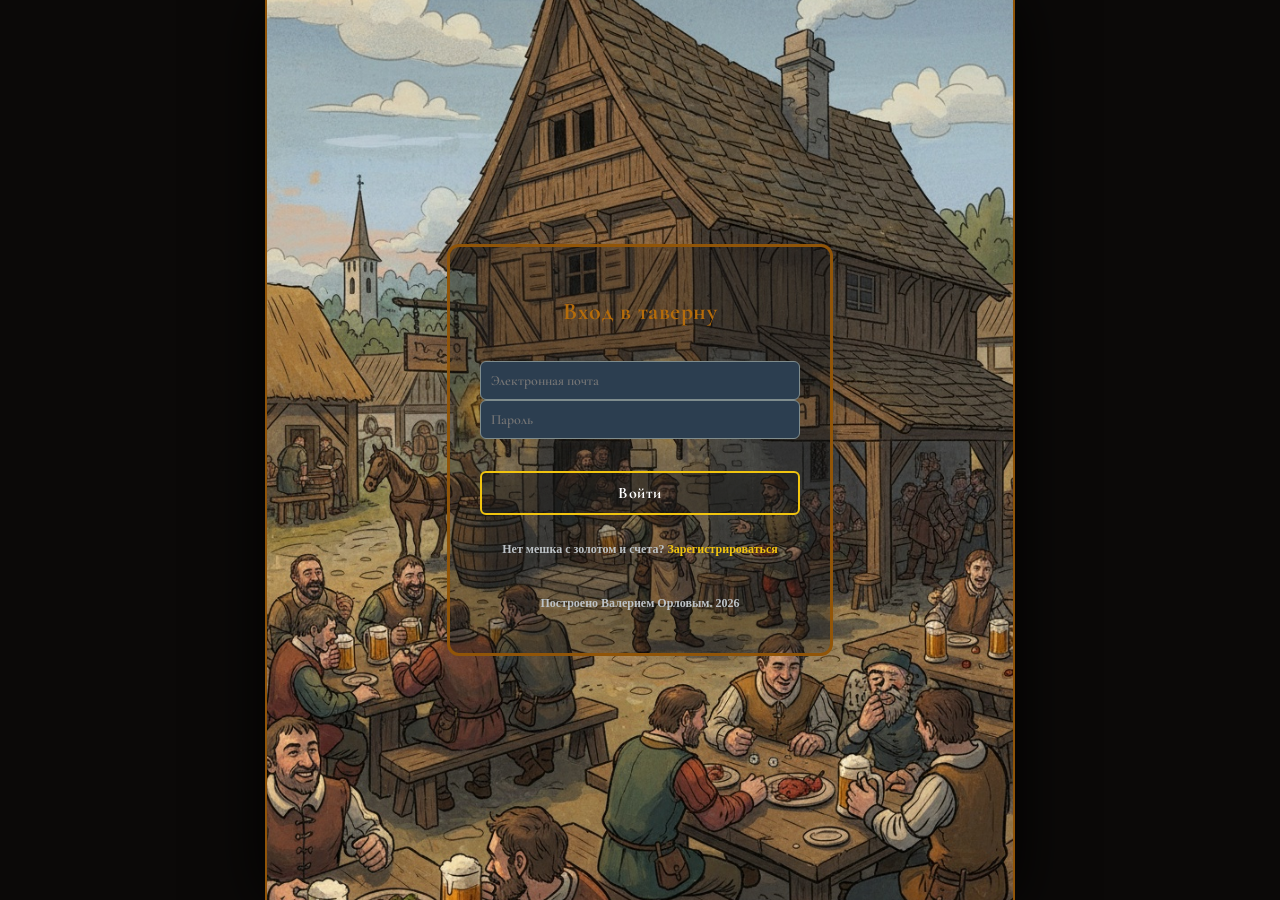
==== game/web/index.html @ 776b9cbd "fix:скорректировано отображение ошибок при логине и регистрации" ====
<!DOCTYPE html>
<html lang="en">
<head>
    <meta charset="UTF-8">
    <meta name="viewport" content="width=device-width, initial-scale=1.0">
    <title>NeeKoobaMeemo</title>
    <link rel="preconnect" href="https://fonts.googleapis.com">
    <link rel="preconnect" href="https://fonts.gstatic.com" crossorigin>
    <link href="https://fonts.googleapis.com/css2?family=Cormorant+Garamond:ital,wght@0,600;0,700;1,600&family=Monomakh+Display&display=swap" rel="stylesheet">
    <link rel="stylesheet" href="style.css">
</head>
<body>
    <!-- Экран авторизации -->
    <section id="auth-screen" class="welcome screen">
        <div class="medieval-card">
            <h2 class="medieval-card-heading">Вход в таверну</h2>
            <form id="login-form" class="medieval-form">
                <input type="email" id="login-email" placeholder="Электронная почта" required>
                <input type="password" id="login-password" placeholder="Пароль" required>
                <p id="login-error-msg" class="form-error-msg"></p>
                <button type="submit" class="btn-medieval">Войти</button>
            </form>
            <p class="toggle-auth-text">Нет мешка с золотом и счета? <a href="#" id="show-register">Зарегистрироваться</a></p>
            <p class="toggle-auth-text">Построено Валерием Орловым. 2026</p>
        </div>
    </section>
    <!-- Экран регистрации -->
    <section id="register-screen" class="welcome screen hidden">
        <div class="medieval-card">
            <h2>Регистрация</h2>
            <form id="register-form">
                <input type="email" id="reg-email" placeholder="Электронная почта" required>
                <input type="text" id="reg-username" placeholder="Имя (минимум 3 символа)" required>
                <input type="password" id="reg-password" placeholder="Пароль (минимум 8 символов)" required>
                <p id="register-error-msg" class="form-error-msg"></p>
                <button type="submit" class="btn-medieval">Создать профиль</button>
            </form>
            <p class="toggle-auth-text">Уже есть профиль? <a href="#" id="show-login">Войти</a></p>
            <p class="toggle-auth-text">Построено Валерием Орловым. 2026</p>
        </div>
    </section>
    <dialog id="register-confirm-modal" class="modal">
                <div class="medieval-card modal-content">
                    <h2>На указанную Вами почту улетело письмо! Чтобы завершить регистрацию, необходимо пройти по ссылке в письме</h2>
                    <button id="btn-close-create" class="btn-medieval">Хорошо!</button>
                </div>
            </dialog>
    <!-- Экран личного кабинета -->
    <section id="lobby-screen" class="lobby screen hidden">
        <div class="medieval-card profile-card">
            <div class="tavern-header">
                <div class="avatar-placeholder" id="lobby-avatar-btn" style="cursor: pointer;">
                    <img id="lobby-avatar-img" src="../pictures/avatars/fat_cat.jpg" alt="Аватар">
                </div>
                <h2 id="profile-username">Путник</h2>
            </div>
            <!-- Модальное окно выбора аватара -->
            <dialog id="avatar-picker-modal" class="modal">
                <div class="medieval-card modal-content">
                    <h2>Выберите свой облик</h2>
                    <div class="avatar-grid">
                        <img src="../pictures/avatars/fat_cat.jpg" data-avatar="fat_cat" class="avatar-option">
                        <img src="../pictures/avatars/mad_queen.jpg" data-avatar="mad_queen" class="avatar-option">
                        <img src="../pictures/avatars/music_cat.jpg" data-avatar="music_cat" class="avatar-option">
                        <img src="../pictures/avatars/prophet.jpg" data-avatar="prophet" class="avatar-option">
                        <img src="../pictures/avatars/rider_girl.jpg" data-avatar="rider_girl" class="avatar-option">
                    </div>
                    <button id="btn-close-avatar-picker" class="btn-medieval">Отмена</button>
                </div>
            </dialog>
            <div class="wallet-box">
                <p>💰 Золото в кошельке: <span id="profile-balance">0</span></p>
                <p>🏆 Победы / Игры: <span id="profile-stats">0 / 0</span></p>
            </div>

            <button id="btn-create-game" class="btn-medieval btn-large">Создать комнату</button>
            <button id="btn-find-games" class="btn-medieval btn-large">Поиск комнат</button>
            <button id="btn-leaderboard" class="btn-medieval btn-large">Статистика</button>
            <button id="btn-logout" class="btn-medieval btn-large">Покинуть таверну</button>

            <!-- Кнопка управления музыкой (лютня) -->
            <button id="music-toggle-btn" class="btn-lute btn-medieval" title="Включить/Выключить музыку">🪕 Музыка</button>
            <!-- Модалка: Создать комнату -->
            <dialog id="create-room-modal" class="modal">
                <div class="medieval-card modal-content">
                    <h2>Создать стол</h2>
                    <input type="number" id="room-bet-input" placeholder="Размер ставки (золото)" min="10" step="10">
                    <button id="btn-confirm-create" class="btn-medieval">Создать</button>
                    <button id="btn-close-createModal" class="btn-medieval">Отмена</button>
                </div>
            </dialog>

            <!-- Модалка: Поиск комнат -->
            <dialog id="find-rooms-modal" class="modal">
                <div class="medieval-card modal-content">
                    <h2>Свободные столы</h2>
                    <ul id="rooms-list" class="rooms-list-container">
                        <!-- Сюда JS будет вставлять комнаты -->
                    </ul>
                    <button id="btn-close-find" class="btn-medieval">Закрыть</button>
                </div>
            </dialog>
        </div>
        <dialog id="leaderboard-modal" class="modal">
            <div class="medieval-card modal-content">
                <h2>Рейтинг Таверны</h2>
                <table class="leaderboard-table">
                    <thead>
                        <tr>
                            <th>Имя</th>
                            <th>Победы / Игры</th>
                            <th>Золото</th>
                        </tr>
                    </thead>
                    <tbody id="leaderboard-body">
                        <!-- место для игроков -->
                    </tbody>
                </table>
                <button id="btn-close-leaderboard" class="btn-medieval">Закрыть</button>
            </div>
        </dialog>
    </section>
    <section id="game-screen" class="screen hidden">
        <!--Зона противника-->
        <div class="player-area opponent-area">
            <div class="stats-box">
                 <div class="stat-box left-stat">
                    <span>Банк: <span id="opponent-bank">0</span></span>
                </div>
                <div class="player-profile">
                    <div class="player-avatar-container">
                        <img id="opponent-avatar-img" src="../pictures/avatars/mad_queen.jpg" alt="Opponent">
                        <span id="opponent-name" class="player-name">Противник</span>
                    </div>
                </div>
                <div class="stat-box right-stat">
                    <span>Отложено: <span id="opponent-selected">0</span></span>
                </div>
            </div>
        </div>
        <div id="timer-display">
            Время на ход: 90с
        </div>
        <!-- Игровой стол (Центр)-->
        <div class="table-area">
            <span class="game-status">Ожидание начала игры...</span>
            <div class="dice-container"></div>
            <ul class="game-log-container"></ul>
        </div>
        <!-- Зона игрока (Низ)-->
        <div class="player-area self-area">
            <div class="stats-box">
                <div class="stat-box left-stat">
                    <span>Отложено: <span id="self-selected">0</span></span>
                </div>
                <div class="player-avatar-container">
                    <!-- Клик по картинке открывает меню -->
                    <button class="player-avatar-btn">
                       <img id="self-avatar-img" src="../pictures/avatars/fat_cat.jpg" alt="Self">
                    </button>
                    <span id="self-name" class="player-name">Вы</span>
                                   
                    <!-- Само меню (скрыто по умолчанию) -->
                    <div id="avatar-menu" class="hidden">
                        <button class="surrender-btn">Сдаться 🏳️</button>
                        <button class="hello-btn">Привет!</button>
                        <button class="threat-btn">Прощайся с золотишком!</button>
                        <button class="hurry-up-btn">Ну чё ты</button>
                        <button class="wow-btn">Мааае почтение</button>
                    </div>
                </div>
                <div class="stat-box right-stat">
                    <span>Банк: <span id="self-bank">0</span></span>
                </div>
            </div>
            <!-- Панель управления-->
            <div class="controls-area">
                <button class="btn-select">Отложить</button>
                <button class="btn-roll">
                    Бросить
                </button>
                <button class="btn-bank">В банк</button>
            </div>
        </div>
        <dialog id="gameover-modal" class="modal">
            <div class="medieval-card modal-content">
                <h2 class="gameover-modal-msg">Игра окончена!</h2>
                <button class="btn-close-gameover-modal btn-medieval">Вернуться в таверну</button>
            </div>
        </dialog>
        <dialog id="surrender-modal" class="modal">
            <div class="medieval-card modal-content">
                <h2 class="surrender-modal-msg">Игра окончена!</h2>
                <button class="btn-surrender btn-medieval">Сдаться</button>
                <button class="btn-close-surrender-modal btn-medieval">Ну уж нет!</button>
            </div>
        </dialog>
    </section>
    <script src="config.js"></script>
    <script type="module" src="main.js"></script>
</body>
</html>
---- game/web/style.css ----
/* Основной шрифт для кнопок, диалогов, лога и стилистических блоков */
body, button, input, dialog, select, textarea {
  font-family: 'Cormorant Garamond', serif;
  font-weight: 600;
  font-size: 16px;
}

/* Выразительный готический шрифт для заголовков и карточек */
h1, h2, h3, .medieval-card-heading, .game-status {
  font-family: 'Cormorant Garamond', serif;
  font-weight: 700;
  letter-spacing: 0.5px;
}

/* Усиление акцента для готических кнопок */
.btn-medieval, .controls-area button {
  font-family: 'Cormorant Garamond', serif;
  font-weight: 600;
  letter-spacing: 0.5px;
}

body {
  display: flex;
  justify-content: center;
  align-items: center;
  height: 100dvh;
  margin: 0;
  overflow: hidden;
  background-color: #0b0908;
  font-family: 'MedievalSharp', cursive, serif;
}

dialog {
  background: transparent; /* Делает фон абсолютно прозрачным */
  border: none;             /* Убирает стандартную черную рамку */
  box-shadow: none;  
  overflow: hidden;
}
img, svg, video {
  max-width: 100%;
  height: auto; /* Сохраняет пропорции при сжатии */
}

button {
  padding: 0%;
  background: transparent;
  border: none;
}

/* Зоны игроков: аватар по центру, имя под ним, статы по бокам */
.player-area {
  display: flex;
  flex-direction: column;
  align-items: center;
  gap: 8px;
  justify-content: space-between;
  padding: 15px 30px;
  background-image: url('../pictures/player_area_clean.jpg');
  background-size: cover;
  background-position: center;
  background-repeat: no-repeat;
  width: 100%;
  box-sizing: border-box;
  box-shadow: inset 0 0 100px rgba(0,0,0,0.8);
  color: #ecf0f1;
  text-shadow: 1px 1px 3px black;
  box-shadow: inset 0 0 50px rgba(0,0,0,0.8); 
}

.opponent-area {
  position: relative;
  background-image: url('../pictures/opponent-area.jpg');
}

.stats-box {
  display: flex;
  width: 100%;
  flex-direction: row;
  justify-content: space-between;
}

.player-profile {
  display: flex;
  flex-direction: column;
  align-items: center;
  gap: 5px;
  flex-grow: 1;
}

.player-profile h3 {
  margin: 0;
  font-size: 16px;
  color: #ecf0f1;
}

.avatar-placeholder {
    width: 100px;
    height: 100px;
    font-size: 18px;
  }

.avatar-placeholder img {
  border-radius: 50%;
}

.player-avatar-container {
  flex-direction: column;
  position: relative;
  width: 60px;
  height: 60px;
  border-radius: 50%;
  display: flex;
  justify-content: center;
  align-items: center;
  font-size: 16px;
}

.player-avatar-container img {
  max-width: 100%;
  height: auto;
  border-radius: 50%;
  object-fit: cover;
}

.player-avatar-btn {
  border-radius: 50%;
}

/* Сетка выбора в модальном окне */
.avatar-grid {
  display: grid;
  grid-template-columns: repeat(3, 1fr);
  gap: 12px;
  margin: 15px 0;
}

.avatar-option {
  width: 70px;
  height: 70px;
  border-radius: 50%;
  border: 2px solid #915508;
  cursor: pointer;
  object-fit: cover;
  transition: transform 0.2s, border-color 0.2s;
}

.avatar-option:hover {
  transform: scale(1.1);
  border-color: #f1c40f;
}

.player-name {
  margin: 0;
  z-index: 2;
  font-weight: bold;
}

.stat-box {
  display: flex;
  align-items:center;
  justify-content: center;
  min-width: 120px;
  font-size: 15px;
  padding: 8px 12px;
  border-radius: 6px;
}

.left-stat {
  text-align: left;
}

.right-stat {
  text-align: right;
}

/* Игровой стол */
.table-area {
  flex-grow: 1; 
  display: flex;
  flex-direction: column;
  align-items: center;
  justify-content: space-between;
  width: 100vw;
  padding: 20px;
  gap: 15px;
  background-image: url('../pictures/table.jpg');
  background-size: cover;
  background-position: center;
  /* Добавим легкое затемнение поверх картинки, чтобы текст лучше читался */
  box-shadow: inset 0 0 100px rgba(0,0,0,0.8); 
}

/* Панель управления */
.controls-area {
  display: flex;
  justify-content: center;
  align-items: center;
  gap: 12px;
}

/* Базовый стиль для боковых кнопок ("Отложить" и "В банк") */
.controls-area button {
  background-color: transparent;
  color: white;
  font-size: 15px;
  font-weight: bold;
  cursor: pointer;
  transition: background 0.2s, transform 0.1s;
  box-shadow: 0 4px 6px rgba(0,0,0,0.2);
}

.controls-area button:hover:not(:disabled) {
  transform: translateY(-2px);
}

.controls-area button:active:not(:disabled) {
  transform: translateY(4px);
  box-shadow: 
    inset 4px 4px 8px rgba(0, 0, 0, 0.8),
    inset -1px -1px 3px rgba(255, 255, 255, 0.2);
}

/* Неактивные кнопки */
.controls-area button:disabled {
  background-color: transparent !important;
  border-color: transparent !important;
  cursor: not-allowed;
  opacity: 0.5;
  transform: none !important;
  box-shadow: none !important;
}

.btn-roll, .btn-bank, .btn-select {
  height: 120px;
  width: 120px;
  background-size: cover;
  background-position: center;
  background-repeat: no-repeat;
  border: none;
  border-radius: 40%;
  color: white;
  text-shadow:1px 1px 4px black, 0 0 10px rgba(0, 0, 0, 0.8);
  box-shadow: 
    inset 3px 3px 6px rgba(255, 255, 255, 0.4),
    inset -4px -4px 8px rgba(0, 0, 0, 0.6),
    0 6px 10px rgba(0, 0, 0, 0.5);
  transition: transform 0.1s, box-shadow 0.1s;
}

/* Главная центральная кнопка броска */
.btn-roll {
  background-image: url('../pictures/btn_roll_img.png');

}

.btn-select {
  background-image: url('../pictures/btn_select_img.png');
}

.btn-bank {
  background-image: url('../pictures/btn_bank_img.png');
}

/* Стол для бросков */
.dice-container {
  position: relative;
  width: 100%;
  height: 250px;
  perspective: 1200px;
  margin: 20px 0;
}

/* Обертка для позиционирования на столе */
.dice-wrapper {
  position: absolute;
  width: 60px;
  height: 60px;
  transition: transform 0.3s, opacity 0.3s; /* Для плавного исчезновения при откладывании */
}

/* Сам 3D кубик */
.dice-3d {
  position: relative;
  width: 100%;
  height: 100%;
  transform-style: preserve-3d;
  /* Плавная анимация вращения на 1.2 секунды */
  transition: transform 1.2s cubic-bezier(0.1, 0.9, 0.2, 1);
  cursor: pointer;
}

/* Эффект выделения (отложенного) кубика */
.dice-3d.selected-3d .face {
  border-color: #2ecc71;
  box-shadow: inset 0 0 15px rgba(46, 204, 113, 0.5);
}

/* Настройка граней */
.face {
  position: absolute;
  width: 60px;
  height: 60px;
  background: #f4f4f4;
  border: 2px solid #555;
  border-radius: 10px;
  box-sizing: border-box;
  box-shadow: inset 0 0 10px rgba(0,0,0,0.3);
  
  /* Grid для точек */
  display: grid;
  grid-template-areas:
      "a . c"
      "d e f"
      "g . i";
  padding: 6px;
}

/* Сами точки */
.dot {
  width: 12px;
  height: 12px;
  background-color: #2c3e50;
  border-radius: 50%;
  margin: auto;
  box-shadow: inset 0 2px 4px rgba(0,0,0,0.6);
}

/* Расстановка граней в пространстве (собираем коробку) */
.front  { transform: rotateY(0deg) translateZ(30px); }
.back   { transform: rotateY(180deg) translateZ(30px); }
.right  { transform: rotateY(90deg) translateZ(30px); }
.left   { transform: rotateY(-90deg) translateZ(30px); }
.top    { transform: rotateX(90deg) translateZ(30px); }
.bottom { transform: rotateX(-90deg) translateZ(30px); }


/* Расстановка точек по Grid-сетке для разных значений */
.face-1 .dot:nth-child(1) { grid-area: e; }

.face-2 .dot:nth-child(1) { grid-area: a; }
.face-2 .dot:nth-child(2) { grid-area: i; }

.face-3 .dot:nth-child(1) { grid-area: a; }
.face-3 .dot:nth-child(2) { grid-area: e; }
.face-3 .dot:nth-child(3) { grid-area: i; }

.face-4 .dot:nth-child(1) { grid-area: a; }
.face-4 .dot:nth-child(2) { grid-area: c; }
.face-4 .dot:nth-child(3) { grid-area: g; }
.face-4 .dot:nth-child(4) { grid-area: i; }

.face-5 .dot:nth-child(1) { grid-area: a; }
.face-5 .dot:nth-child(2) { grid-area: c; }
.face-5 .dot:nth-child(3) { grid-area: e; }
.face-5 .dot:nth-child(4) { grid-area: g; }
.face-5 .dot:nth-child(5) { grid-area: i; }

.face-6 .dot:nth-child(1) { grid-area: a; }
.face-6 .dot:nth-child(2) { grid-area: c; }
.face-6 .dot:nth-child(3) { grid-area: d; }
.face-6 .dot:nth-child(4) { grid-area: f; }
.face-6 .dot:nth-child(5) { grid-area: g; }
.face-6 .dot:nth-child(6) { grid-area: i; }

.game-log-container {
  height: 120px;
  overflow-y: auto;
  list-style-type: none;
  padding-inline-start: 0;
  margin-bottom: 5px;
  border-radius: 8px;
  font-size: 13px;
  color: #130c02;
  text-align: center;
  background-color: rgba(30, 30, 30, 0.7);
  background-image: url('../pictures/game-log-display.jpg');
  background-size: cover;
  background-position: center;
  /* Добавим легкое затемнение поверх картинки, чтобы текст лучше читался */
  box-shadow: inset 0 0 50px rgba(0,0,0,0.8); 
}

.game-log-container, .rooms-list-container {
  width: 90%;
  max-width: 400px;
  box-sizing: border-box; /* Границы не будут увеличивать итоговую ширину */
}

.dice {
  width: 50px;
  height: 50px;
  background-color: white;
  color: black;
  border: 2px solid black;
  border-radius: 8px;
  display: flex;
  justify-content: center;
  align-items: center;
  font-size: 24px;
  font-weight: bold;
  cursor: pointer;
  box-shadow: 0 2px 5px rgba(0,0,0,0.3);
  transition: transform 0.1s;
}

.dice:hover {
  transform: scale(1.05);
}

.dice.selected {
  background-color: #2ecc71;
  color: white;
  border: 2px solid #27ae60;
}

/* Управление экранами */
.screen {
  display: flex;
  flex-direction: column;
  justify-content: center;
  align-items: center;
  height: 100dvh;
  width: 100%;
  box-sizing: border-box;
  background-color: #1a252f;
  background-image: url('../pictures/table-area.jpg'); /* Сохраняем атмосферу таверны */
  background-size: cover;
  background-position: center;
  overflow: hidden;
  position: relative;
}

.welcome {
  background-image: url('../pictures/auth-screen.jpg'); /* Сохраняем атмосферу таверны */
}

.lobby {
  background-image: url('../pictures/lobby.jpg'); /* Сохраняем атмосферу таверны */
}

.tavern-header {
  display: flex;
  flex-direction: column;
  align-items: center;
}

.screen.hidden {
  display: none !important;
}

.medieval-card {
  width: 90%; /* Занимает 90% экрана телефона */
  max-width: 320px; /* Не будет слишком широкой на ПК */
  background: rgba(20, 20, 20, 0.36);
  border: 3px solid #915508;
  border-radius: 12px;
  padding: 30px;
  display: flex;
  flex-direction: column;
  gap: 15px;
  box-shadow: 0 8px 25px rgba(54, 53, 53, 0.179);
  color: #ecf0f1;
  text-align: center;
}

.modal-content {
  width: 80%; /* Занимает 90% экрана телефона */
  max-width: 300px; /* Не будет слишком широкой на ПК */
  background: rgba(20, 20, 20, 0.947);
}

.medieval-card-heading {
  text-align: center;
  color: #b56c0a;
}

.medieval-card input {
  padding: 10px;
  background: #2c3e50;
  border: 1px solid #7f8c8d;
  border-radius: 6px;
  color: white;
  font-size: 14px;
}

.btn-medieval {
  background: rgba(20, 20, 20, 0.458);
  color: white;
  border: 2px solid #f1c40f;
  padding: 10px;
  border-radius: 6px;
  font-weight: bold;
  cursor: pointer;
  transition: background 0.2s;
}

.btn-medieval:hover {
  background-color: #b56c0a;
}

.toggle-auth-text {
  font-size: 12px;
  color: #bdc3c7;
}

.toggle-auth-text a {
  color: #f1c40f;
  text-decoration: none;
}

.medieval-form {
  display: flex;
  flex-direction: column;
}

.form-error-msg {
  color: red;
  background-color: #2c3e50;
}

.profile-card {
  text-shadow: 1px 1px 3px black;
}

.game-status {
  background: #f4e4bc; /* Основной цвет старой бумаги */
  background-image: linear-gradient(to right, #d4b474, #f4e4bc 15%, #f4e4bc 85%, #d4b474);
  color: #130c02;
  padding: 12px 40px;
  font-weight: bold;
  font-size: 18px;
  text-align: center;
  
  /* Верхняя и нижняя окантовки */
  border-top: 3px solid #8b4513;
  border-bottom: 3px solid #8b4513;
  
  /* Асимметричное скругление для эффекта пергамента */
  border-radius: 20px / 50px; 
  
  /* Внутреннее загрязнение и внешняя тень */
  box-shadow: 
    0 5px 15px rgba(0, 0, 0, 0.7), 
    inset 0 0 20px rgba(139, 69, 19, 0.4);
  min-width: 250px;
  opacity: 0;
  visibility: hidden;
  transition: opacity 0.3s ease, visibility 0.3s ease;
}

.game-status.visible {
  opacity: 1;
  z-index: 3;
  visibility: visible;
}

.rooms-list-container {
  height: 300px;
  width: 100%;
  overflow-y: auto;
  padding-inline-start: 0;
  list-style-type: none;
  margin-bottom: 5px;
  border-radius: 8px;
  border: 1px solid #915508;
  font-size: 13px;
  color: rgb(244, 236, 236);
  text-align: center;
  background-color: rgba(30, 30, 30, 0.7);
  background-image: url('../pictures/game-log-display.jpg');
  background-size: cover;
  background-position: center;
  /* Добавим легкое затемнение поверх картинки, чтобы текст лучше читался */
  box-shadow: inset 0 0 50px rgba(0,0,0,0.8); 
}

.rooms-list-row {
  display: flex;
  justify-content: space-between;
  align-items: center;
  font-size: 1rem;
  text-shadow:1px 1px 4px black, 0 0 10px rgba(0, 0, 0, 0.8);
  border-bottom: 1px solid #070707; /* Толщина, стиль и цвет линии */
}

/* Простые стили для меню */
#avatar-menu {
  position: absolute;
  bottom: 110%;
  left: 50%;
  transform: translateX(-50%); /* Ровное центрирование над аватаром */
  display: flex;
  flex-direction: column;
  gap: 6px;
  padding: 10px;
  background: rgba(20, 15, 10, 0.92);
  background-image: url('../pictures/game-log-display.jpg');
  background-size: cover;
  border: 2px solid #8b4513;
  border-radius: 12px;
  box-shadow: 0 8px 20px rgba(0, 0, 0, 0.8), inset 0 0 15px rgba(0, 0, 0, 0.7);
  z-index: 100;
  width: max-content;
  max-width: 90vw; /* Блокируем выход за ширину экрана */
}

.hidden {
    display: none!important;
}

#avatar-menu button {
  display: flex;
  align-items: center;
  justify-content: center;
  width: 100%;
  padding: 6px 12px;
  margin: 0;
  cursor: pointer;
  font-family: 'Cormorant Garamond', serif;
  font-weight: 700;
  font-size: 14px;
  text-align: center;
  box-sizing: border-box;
  transition: transform 0.15s ease, box-shadow 0.15s ease, filter 0.15s ease;
}

#avatar-menu button:hover {
  transform: translateY(-2px);
}

#avatar-menu button:active {
  transform: translateY(1px);
}

/* Кнопки фраз в виде мини-свитков из пергамента */
#avatar-menu button:not(.surrender-btn) {
  background: #f4e4bc;
  /* Градиент имитирует свернутый пергаментный свиток */
  background-image: linear-gradient(to right, #c9a463, #f4e4bc 12%, #f4e4bc 88%, #c9a463);
  color: #3e2708;               /* Чернила */
  
  border: none;
  border-top: 2px solid #8b4513;
  border-bottom: 2px solid #8b4513;
  border-radius: 10px / 25px;   /* Закругление краев свитка */
  
  box-shadow: 0 3px 6px rgba(0, 0, 0, 0.4), inset 0 0 8px rgba(139, 69, 19, 0.3);
  text-shadow: 0 1px 0 rgba(255, 255, 255, 0.4);
}

#avatar-menu button:not(.surrender-btn):hover {
  filter: brightness(1.08);
  box-shadow: 0 4px 10px rgba(0, 0, 0, 0.5), inset 0 0 10px rgba(139, 69, 19, 0.2);
}

/* Кнопка сдачи — красный готический флаг / тревожное предупреждение */
#avatar-menu .surrender-btn {
  background: #721c24;
  background-image: linear-gradient(to right, #491217, #8b0000 15%, #a71d2a 85%, #491217);
  color: #ffffff;
  
  border: 1px solid #ff4d4d;
  border-radius: 8px;
  
  box-shadow: 0 3px 6px rgba(0, 0, 0, 0.5), inset 0 0 10px rgba(0, 0, 0, 0.6);
  text-shadow: 1px 1px 3px black;
  margin-bottom: 4px;           /* Выделяем кнопку сдачи от остальных */
}

#avatar-menu .surrender-btn:hover {
  background-image: linear-gradient(to right, #5c171e, #a30000 15%, #bf2131 85%, #5c171e);
  box-shadow: 0 0 10px rgba(255, 77, 77, 0.5), inset 0 0 10px rgba(0, 0, 0, 0.5);
}

.surrender-btn {
    color: red;
    font-weight: bold;
}

#timer-display {
  position: absolute;
  top: 10%;
  left: 50%;
  transform: translate(-50%);
  margin-top: 6px;
  width: fit-content;
  /*margin: 5px auto 0 auto;*/
  padding: 4px 14px;

  font-family: 'Cormorant Garamond', serif;
  font-size: 18px;
  font-weight: 700;
  color: #3e2708;

  background: #f4e4bc; /* Основной цвет старой бумаги */
  border: 1px solid #915508;
  border-radius: 12px;
  box-shadow: 0 2px 8px rgba(0, 0, 0, 0.6);
  text-align: center;
  z-index: 1;
  transition: opacity 0.2s ease;
  /* Градиент затемняет края, имитируя форму свитка */
  background-image: linear-gradient(to right, #d4b474, #f4e4bc 15%, #f4e4bc 85%, #d4b474);

}

@media (max-height: 915px) {
  /* Уменьшаем отступы в зонах игроков */
  .player-area {
    padding: 8px 20px;
  }

  /* Уменьшаем размер аватарки */
  .avatar-placeholder {
    width: 80px;
    height: 80px;
    font-size: 18px;
    border-radius: 50%;
    border: 2px solid #f1c40f;
  }

  /* Сжимаем внутренние зазоры игрового стола */
  .table-area {
    padding: 10px;
    gap: 8px;
  }

  /* Главное: уменьшаем высоту зоны броска кубиков, чтобы освободить место */
  .dice-container {
    height: 160px; /* Было 250px */
    margin: 5px 0;
  }

  /* Уменьшаем расстояние между кнопками управления */
  .controls-area {
    gap: 12px;
    margin-top: 5px;
  }

  /* Пропорционально уменьшаем огромные круглые кнопки */
  .btn-roll, .btn-bank, .btn-select, .controls-area button {
    width: 80px;   /* Было 120px */
    height: 80px;  /* Было 120px */
    font-size: 13px; /* Текст чуть меньше, чтобы помещался в круг */
  }
}

/* Дополнительный ультра-компактный режим для очень маленьких экранов (например, телефоны горизонтально) */
@media (max-height: 600px) {
  .player-area {
    padding: 4px 15px;
  }
  .dice-container {
    height: 110px;
  }
  .btn-roll, .btn-bank, .btn-select, .controls-area button {
    width: 60px;
    height: 60px;
    font-size: 11px;
  }
  .avatar-placeholder {
    display: none; /* Прячем аватарку на ультра-маленьких экранах для экономии места */
  }
}

@media (max-width: 480px) {
  .controls-area {
    gap: 10px;
  }
  .btn-roll, .btn-bank, .btn-select {
    width: 80px;
    height: 80px;
    font-size: 13px;
  }
  .stat-box {
    min-width: 90px;
    padding: 5px 8px;
    font-size: 13px;
  }
}

/* 2. ОГРАНИЧЕНИЕ ШИРИНЫ ДЛЯ ШИРОКИХ ЭКРАНОВ И ДЕСКТОПА */
@media (min-width: 768px) {
  .screen {
    max-width: 750px; /* Замораживаем ширину только на экранах от 768px */
    border-left: 2px solid #915508;
    border-right: 2px solid #915508;
    box-shadow: 0 0 60px rgba(0, 0, 0, 0.95);
  }

  .table-area {
    background-size: initial;
    background-position: bottom;
  }
}

/* 3. ЛАНДШАФТНЫЙ РЕЖИМИ И МАЛАЯ ВЫСОТА (Landscape / ПК с низким окном) */
@media (orientation: landscape) and (max-height: 650px), (max-height: 650px) {
  .table-area {
    background-size: initial;
    background-position: bottom;
  }
  
  .player-area {
    padding: 4px 15px;
  }
  
  .avatar-placeholder {
    width: 50px;
    height: 50px;
  }

  .stat-box {
    min-width: 80px;
    font-size: 12px;
    padding: 3px 6px;
  }

  .table-area {
    padding: 5px;
    gap: 4px;
  }

  .dice-container {
    height: 120px; /* Сжимаем зону кубиков, чтобы не вылезали за стол */
    margin: 2px 0;
  }

  .game-log-container {
    height: 60px; /* Уменьшаем лог */
    font-size: 11px;
  }

  .game-status {
    padding: 4px 15px;
    font-size: 14px;
    min-width: 180px;
  }

  .btn-roll, .btn-bank, .btn-select {
    width: 65px;
    height: 65px;
    font-size: 11px;
  }
}
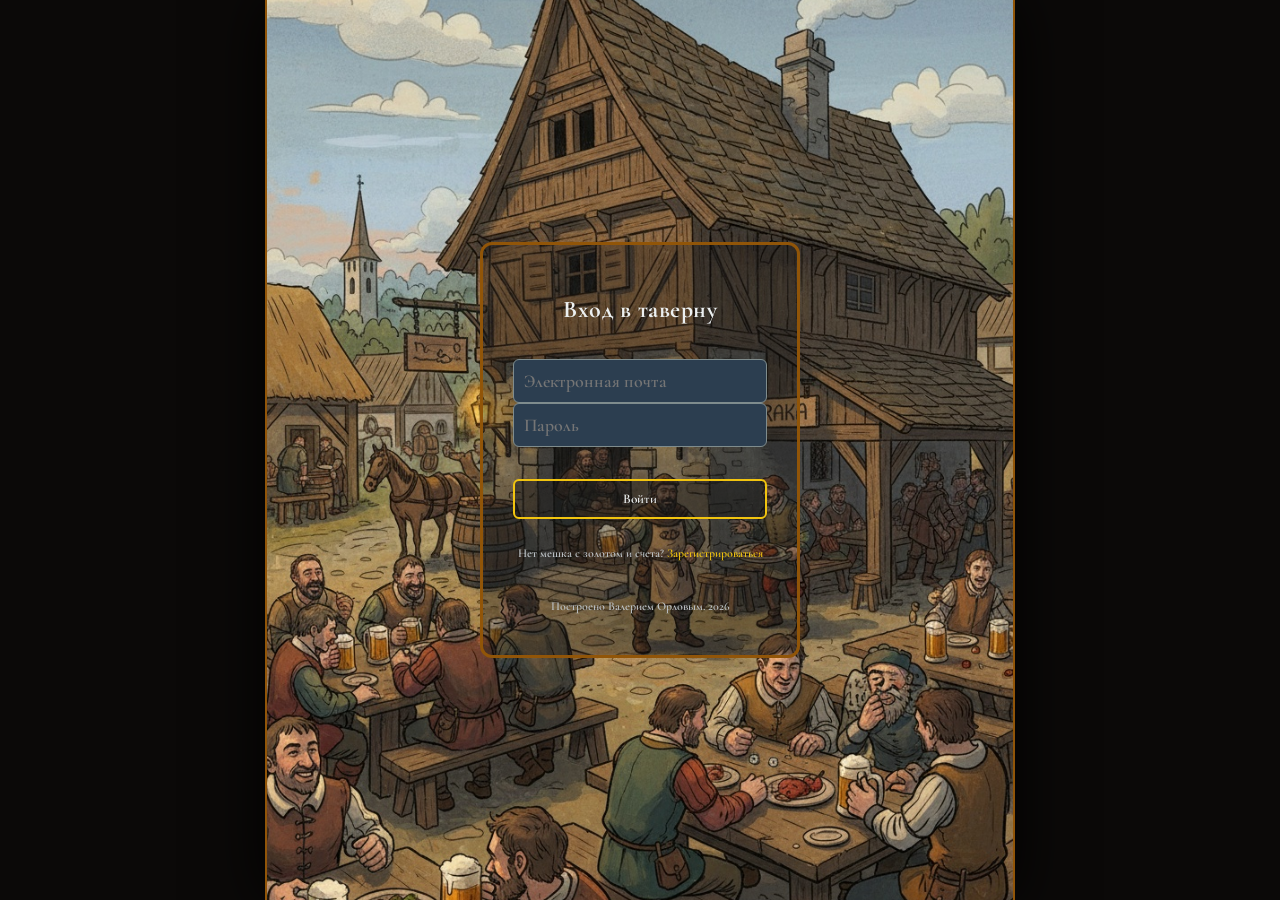
==== commit c2c1f50d: "feat/fix/ref:скоррекировали конфигурацию, стили под мобилку, добавляем возможность регулирования кол" ====
--- a/game/web/index.html
+++ b/game/web/index.html
@@ -1,8 +1,8 @@
 <!DOCTYPE html>
-<html lang="en">
+<html lang="ru">
 <head>
     <meta charset="UTF-8">
-    <meta name="viewport" content="width=device-width, initial-scale=1.0">
+    <meta name="viewport" content="width=device-width, initial-scale=1.0, maximum-scale=1.0, user-scalable=no, viewport-fit=cover">
     <title>NeeKoobaMeemo</title>
     <link rel="preconnect" href="https://fonts.googleapis.com">
     <link rel="preconnect" href="https://fonts.gstatic.com" crossorigin>
@@ -76,6 +76,7 @@
             <button id="btn-create-game" class="btn-medieval btn-large">Создать комнату</button>
             <button id="btn-find-games" class="btn-medieval btn-large">Поиск комнат</button>
             <button id="btn-leaderboard" class="btn-medieval btn-large">Статистика</button>
+            <button id="btn-rules" class="btn-medieval btn-large">Правила игры</button>
             <button id="btn-logout" class="btn-medieval btn-large">Покинуть таверну</button>
 
             <!-- Кнопка управления музыкой (лютня) -->
@@ -85,6 +86,7 @@
                 <div class="medieval-card modal-content">
                     <h2>Создать стол</h2>
                     <input type="number" id="room-bet-input" placeholder="Размер ставки (золото)" min="10" step="10">
+		    <input type="number" id="room-score-input" placeholder="Очков для победы (по ум. 3000)" min="1000" step="500" value="3000">
                     <button id="btn-confirm-create" class="btn-medieval">Создать</button>
                     <button id="btn-close-createModal" class="btn-medieval">Отмена</button>
                 </div>
@@ -119,6 +121,35 @@
                 <button id="btn-close-leaderboard" class="btn-medieval">Закрыть</button>
             </div>
         </dialog>
+        <dialog id="rules-modal" class="modal">
+            <div class="medieval-card modal-content">
+                <h2>Правила игры</h2>
+                <p><b>Цель игры:</b> Первым набрать 3000 очков.</p>
+                <span>Игроки ходят по очереди. В начале хода нужно сделать бросок и выбрать призовые кости!</span>
+                <span>Призовые кости - это кости, которые приносят очки:</span>
+                <span>Очки приносят единицы (100) и пятерки (50), а также комбинации из 3+ одинаковых костей.</span>
+                <span>После броска необходимо отложить минимум один призовой кубик.</span>
+                <span>Если отложены все 6 кубиков — вы получаете право на повторный бросок всех 6 костей («Маааё почтение!»).</span>
+                <span>Если при броске не выпало ни одной призовой кости — очки раунда сгорают, ход передаётся противнику!</span>
+                <span>Вы можете забанковать очки в любой момент, передав ход противнику.</span>
+                <button id="btn-close-rules" class="btn-medieval">Ясно-понятно...</button>
+            </div>
+        </dialog>
+	<!-- ... Добавьте новые модальные окна перед закрывающим </section> лобби ... -->
+	<dialog id="join-request-modal" class="modal">
+    	    <div class="medieval-card modal-content">
+        	<h2 id="join-request-msg">К вам подключается игрок</h2>
+        	<button id="btn-accept-join" class="btn-medieval">Впустить</button>
+        	<button id="btn-reject-join" class="btn-medieval">Отклонить</button>
+    	    </div>
+	</dialog>
+	<dialog id="join-rejected-modal" class="modal">
+    	    <div class="medieval-card modal-content">
+               <h2>Кажется, вас отклонили...</h2>
+               <p>Попробуйте подключиться в другую комнату или создайте свою.</p>
+               <button id="btn-close-rejected" class="btn-medieval">В таверну</button>
+            </div>
+	</dialog>
     </section>
     <section id="game-screen" class="screen hidden">
         <!--Зона противника-->
@@ -167,6 +198,7 @@
                         <button class="threat-btn">Прощайся с золотишком!</button>
                         <button class="hurry-up-btn">Ну чё ты</button>
                         <button class="wow-btn">Мааае почтение</button>
+                        <button class="cheat-sheet">Комбинации</button>
                     </div>
                 </div>
                 <div class="stat-box right-stat">
@@ -195,8 +227,24 @@
                 <button class="btn-close-surrender-modal btn-medieval">Ну уж нет!</button>
             </div>
         </dialog>
+        <dialog id="cheat-sheet-modal" class="modal">
+            <div class="medieval-card modal-content">
+                <h2>🎲 Призовые комбинации</h2>
+                <div class="modal-content combo-list">
+                    <ul>
+                        <li><b>1:</b> 100 очков</li>
+                        <li><b>5:</b> 50 очков</li>
+                        <li><b>Три 1:</b> 1000 очков</li>
+                        <li><b>Три 2 / 3 / 4 / 5 / 6:</b> Номинал × 100 (напр. три 5 = 500)</li>
+                        <li><b>Малый стрит (1-2-3-4-5):</b> 500 очков</li>
+                        <li><b>Большой стрит (1-2-3-4-5-6):</b> 1500 очков</li>
+                    </ul>
+                </div>
+                <button class="btn-close-cheat-sheet-modal btn-medieval">Продолжим..</button>
+            </div>
+        </dialog>
     </section>
     <script src="config.js"></script>
     <script type="module" src="main.js"></script>
 </body>
-</html>+</html>
--- a/game/web/style.css
+++ b/game/web/style.css
@@ -1,772 +1,289 @@
-/* Основной шрифт для кнопок, диалогов, лога и стилистических блоков */
-body, button, input, dialog, select, textarea {
+/* Базовые настройки, фиксы платформ и типографика */
+
+*, *::before, *::after {
+  box-sizing: border-box;
+}
+
+html, body {
+  width: 100%;
+  height: 100%;
+  margin: 0;
+  padding: 0;
+  position: fixed; /* Блокирует резиновый скролл в iOS Safari */
+  overflow: hidden;
+  -webkit-text-size-adjust: 100%; /* Запрещает автозум текста */
+}
+
+body {
+  display: flex;
+  justify-content: center;
+  align-items: center;
+  height: 100dvh; /* Замена 100vh для учета панелей навигации iOS/Android */
+  background-color: #0b0908;
+}
+
+/* Единый шрифт для всех элементов интерфейса */
+body, button, input, dialog, select, textarea, h1, h2, h3, .medieval-card-heading, .game-status, .player-name {
   font-family: 'Cormorant Garamond', serif;
   font-weight: 600;
-  font-size: 16px;
-}
-
-/* Выразительный готический шрифт для заголовков и карточек */
+  color: #ecf0f1;
+}
+
 h1, h2, h3, .medieval-card-heading, .game-status {
-  font-family: 'Cormorant Garamond', serif;
   font-weight: 700;
   letter-spacing: 0.5px;
 }
 
-/* Усиление акцента для готических кнопок */
-.btn-medieval, .controls-area button {
-  font-family: 'Cormorant Garamond', serif;
-  font-weight: 600;
-  letter-spacing: 0.5px;
-}
-
-body {
-  display: flex;
-  justify-content: center;
-  align-items: center;
-  height: 100dvh;
-  margin: 0;
-  overflow: hidden;
-  background-color: #0b0908;
-  font-family: 'MedievalSharp', cursive, serif;
-}
-
-dialog {
-  background: transparent; /* Делает фон абсолютно прозрачным */
-  border: none;             /* Убирает стандартную черную рамку */
-  box-shadow: none;  
-  overflow: hidden;
-}
+/* Оптимизация сенсорного управления (отключение задержек и серой подсветки) */
+button, input, .dice, .avatar-option, .dice-3d, a, .player-avatar-btn {
+  -webkit-tap-highlight-color: transparent;
+  touch-action: manipulation;
+}
+
 img, svg, video {
   max-width: 100%;
-  height: auto; /* Сохраняет пропорции при сжатии */
+  height: auto;
+}
+
+/* Формы и элементы управления */
+.medieval-card input {
+  padding: 10px;
+  background: #2c3e50;
+  border: 1px solid #7f8c8d;
+  border-radius: 6px;
+  color: white;
+  font-size: 18px; /* Строго 16px+ для защиты от зума на iPhone */
+  width: 100%;
 }
 
 button {
-  padding: 0%;
+  padding: 0;
   background: transparent;
   border: none;
-}
-
-/* Зоны игроков: аватар по центру, имя под ним, статы по бокам */
-.player-area {
-  display: flex;
-  flex-direction: column;
-  align-items: center;
-  gap: 8px;
-  justify-content: space-between;
-  padding: 15px 30px;
-  background-image: url('../pictures/player_area_clean.jpg');
-  background-size: cover;
-  background-position: center;
-  background-repeat: no-repeat;
-  width: 100%;
-  box-sizing: border-box;
-  box-shadow: inset 0 0 100px rgba(0,0,0,0.8);
-  color: #ecf0f1;
-  text-shadow: 1px 1px 3px black;
-  box-shadow: inset 0 0 50px rgba(0,0,0,0.8); 
-}
-
-.opponent-area {
-  position: relative;
-  background-image: url('../pictures/opponent-area.jpg');
-}
-
-.stats-box {
-  display: flex;
-  width: 100%;
-  flex-direction: row;
-  justify-content: space-between;
-}
-
-.player-profile {
-  display: flex;
-  flex-direction: column;
-  align-items: center;
-  gap: 5px;
-  flex-grow: 1;
-}
-
-.player-profile h3 {
-  margin: 0;
-  font-size: 16px;
-  color: #ecf0f1;
-}
-
-.avatar-placeholder {
-    width: 100px;
-    height: 100px;
-    font-size: 18px;
-  }
-
-.avatar-placeholder img {
-  border-radius: 50%;
-}
-
-.player-avatar-container {
-  flex-direction: column;
-  position: relative;
-  width: 60px;
-  height: 60px;
-  border-radius: 50%;
-  display: flex;
+  cursor: pointer;
+}
+
+.btn-medieval {
+  background: rgba(20, 20, 20, 0.45);
+  border: 2px solid #f1c40f;
+  padding: 10px;
+  border-radius: 6px;
+  transition: background 0.2s, transform 0.1s;
+}
+
+.btn-medieval:hover { background-color: #b56c0a; }
+.btn-medieval:active { transform: translateY(2px); }
+
+/* Игровые кнопки (бросок, банк, отложить) */
+
+/* Скорректированные стили для кнопок с изображениями */
+.btn-roll, .btn-bank, .btn-select {
+  display: flex;
+  align-items: center;
   justify-content: center;
-  align-items: center;
-  font-size: 16px;
-}
-
-.player-avatar-container img {
-  max-width: 100%;
-  height: auto;
-  border-radius: 50%;
-  object-fit: cover;
-}
-
-.player-avatar-btn {
-  border-radius: 50%;
-}
-
-/* Сетка выбора в модальном окне */
-.avatar-grid {
-  display: grid;
-  grid-template-columns: repeat(3, 1fr);
-  gap: 12px;
-  margin: 15px 0;
-}
-
-.avatar-option {
-  width: 70px;
-  height: 70px;
-  border-radius: 50%;
-  border: 2px solid #915508;
-  cursor: pointer;
-  object-fit: cover;
-  transition: transform 0.2s, border-color 0.2s;
-}
-
-.avatar-option:hover {
-  transform: scale(1.1);
-  border-color: #f1c40f;
-}
-
-.player-name {
-  margin: 0;
-  z-index: 2;
-  font-weight: bold;
-}
-
-.stat-box {
-  display: flex;
-  align-items:center;
-  justify-content: center;
-  min-width: 120px;
-  font-size: 15px;
-  padding: 8px 12px;
-  border-radius: 6px;
-}
-
-.left-stat {
-  text-align: left;
-}
-
-.right-stat {
-  text-align: right;
-}
-
-/* Игровой стол */
-.table-area {
-  flex-grow: 1; 
-  display: flex;
-  flex-direction: column;
-  align-items: center;
-  justify-content: space-between;
-  width: 100vw;
-  padding: 20px;
-  gap: 15px;
-  background-image: url('../pictures/table.jpg');
-  background-size: cover;
-  background-position: center;
-  /* Добавим легкое затемнение поверх картинки, чтобы текст лучше читался */
-  box-shadow: inset 0 0 100px rgba(0,0,0,0.8); 
-}
-
-/* Панель управления */
-.controls-area {
-  display: flex;
-  justify-content: center;
-  align-items: center;
-  gap: 12px;
-}
-
-/* Базовый стиль для боковых кнопок ("Отложить" и "В банк") */
-.controls-area button {
-  background-color: transparent;
-  color: white;
-  font-size: 15px;
-  font-weight: bold;
-  cursor: pointer;
-  transition: background 0.2s, transform 0.1s;
-  box-shadow: 0 4px 6px rgba(0,0,0,0.2);
-}
-
-.controls-area button:hover:not(:disabled) {
-  transform: translateY(-2px);
-}
-
-.controls-area button:active:not(:disabled) {
-  transform: translateY(4px);
-  box-shadow: 
-    inset 4px 4px 8px rgba(0, 0, 0, 0.8),
-    inset -1px -1px 3px rgba(255, 255, 255, 0.2);
-}
-
-/* Неактивные кнопки */
-.controls-area button:disabled {
-  background-color: transparent !important;
-  border-color: transparent !important;
-  cursor: not-allowed;
-  opacity: 0.5;
-  transform: none !important;
-  box-shadow: none !important;
-}
-
-.btn-roll, .btn-bank, .btn-select {
   height: 120px;
   width: 120px;
   background-size: cover;
   background-position: center;
   background-repeat: no-repeat;
   border: none;
-  border-radius: 40%;
-  color: white;
-  text-shadow:1px 1px 4px black, 0 0 10px rgba(0, 0, 0, 0.8);
-  box-shadow: 
-    inset 3px 3px 6px rgba(255, 255, 255, 0.4),
-    inset -4px -4px 8px rgba(0, 0, 0, 0.6),
-    0 6px 10px rgba(0, 0, 0, 0.5);
-  transition: transform 0.1s, box-shadow 0.1s;
-}
-
-/* Главная центральная кнопка броска */
-.btn-roll {
-  background-image: url('../pictures/btn_roll_img.png');
-
-}
-
-.btn-select {
-  background-image: url('../pictures/btn_select_img.png');
-}
-
-.btn-bank {
-  background-image: url('../pictures/btn_bank_img.png');
-}
-
-/* Стол для бросков */
-.dice-container {
+  border-radius: 50%;
+  color: #fff;
+  font-weight: bold;
+  text-shadow: 1px 1px 4px black, 0 0 10px rgba(0, 0, 0, 0.9);
+  box-shadow: inset 3px 3px 6px rgba(255, 255, 255, 0.3), inset -4px -4px 8px rgba(0, 0, 0, 0.6), 0 6px 10px rgba(0, 0, 0, 0.5);
+  transition: transform 0.1s, box-shadow 0.1s, filter 0.2s;
+}
+
+.btn-roll { background-image: url('../pictures/btn_roll_img.png'); }
+.btn-select { background-image: url('../pictures/btn_select_img.png'); }
+.btn-bank { background-image: url('../pictures/btn_bank_img.png'); }
+
+/* Интерактивные состояния (нажатие) */
+.btn-roll:active, .btn-bank:active, .btn-select:active {
+  transform: translateY(2px) scale(0.96);
+  box-shadow: inset 2px 2px 4px rgba(0, 0, 0, 0.5), 0 2px 5px rgba(0, 0, 0, 0.5);
+}
+
+/* Заблокированное состояние (не ваш ход) */
+.btn-roll:disabled, .btn-bank:disabled, .btn-select:disabled {
+  cursor: not-allowed;
+  filter: grayscale(80%) brightness(50%);
+  transform: none;
+  box-shadow: none;
+}
+
+/* Структура экранов, зоны игроков и модальные окна */
+.screen {
+  display: flex;
+  flex-direction: column;
+  justify-content: center;
+  align-items: center;
+  height: 100dvh;
+  width: 100%;
+  background-color: #1a252f;
+  background-image: url('../pictures/table-area.jpg');
+  background-size: cover;
+  background-position: center;
   position: relative;
-  width: 100%;
-  height: 250px;
-  perspective: 1200px;
-  margin: 20px 0;
-}
-
-/* Обертка для позиционирования на столе */
-.dice-wrapper {
-  position: absolute;
-  width: 60px;
-  height: 60px;
-  transition: transform 0.3s, opacity 0.3s; /* Для плавного исчезновения при откладывании */
-}
-
-/* Сам 3D кубик */
-.dice-3d {
-  position: relative;
-  width: 100%;
-  height: 100%;
-  transform-style: preserve-3d;
-  /* Плавная анимация вращения на 1.2 секунды */
-  transition: transform 1.2s cubic-bezier(0.1, 0.9, 0.2, 1);
-  cursor: pointer;
-}
-
-/* Эффект выделения (отложенного) кубика */
-.dice-3d.selected-3d .face {
-  border-color: #2ecc71;
-  box-shadow: inset 0 0 15px rgba(46, 204, 113, 0.5);
-}
-
-/* Настройка граней */
-.face {
-  position: absolute;
-  width: 60px;
-  height: 60px;
-  background: #f4f4f4;
-  border: 2px solid #555;
-  border-radius: 10px;
-  box-sizing: border-box;
-  box-shadow: inset 0 0 10px rgba(0,0,0,0.3);
-  
-  /* Grid для точек */
-  display: grid;
-  grid-template-areas:
-      "a . c"
-      "d e f"
-      "g . i";
-  padding: 6px;
-}
-
-/* Сами точки */
-.dot {
-  width: 12px;
-  height: 12px;
-  background-color: #2c3e50;
-  border-radius: 50%;
-  margin: auto;
-  box-shadow: inset 0 2px 4px rgba(0,0,0,0.6);
-}
-
-/* Расстановка граней в пространстве (собираем коробку) */
+}
+
+.screen.hidden { display: none !important; }
+.welcome { background-image: url('../pictures/auth-screen.jpg'); }
+.lobby { background-image: url('../pictures/lobby.jpg'); }
+
+.player-area {
+  display: flex;
+  flex-direction: column;
+  align-items: center;
+  gap: 8px;
+  justify-content: space-between;
+  padding: 15px 30px;
+  width: 100%;
+  background-size: cover;
+  background-position: center;
+  text-shadow: 1px 1px 3px black;
+  box-shadow: inset 0 0 50px rgba(0,0,0,0.8);
+}
+
+.self-area { background-image: url('../pictures/player_area_clean.jpg'); }
+.opponent-area { background-image: url('../pictures/opponent-area.jpg'); position: relative; }
+
+.table-area {
+  flex-grow: 1; 
+  display: flex;
+  flex-direction: column;
+  align-items: center;
+  justify-content: space-between;
+  width: 100%; /* Замена 100vw */
+  padding: 20px;
+  gap: 15px;
+  background-image: url('../pictures/table.jpg');
+  background-size: cover;
+  background-position: center;
+  box-shadow: inset 0 0 100px rgba(0,0,0,0.8); 
+}
+
+dialog {
+  background: transparent;
+  border: none;
+  box-shadow: none;  
+  overflow: hidden;
+  max-width: 100%;
+}
+
+.medieval-card {
+  width: 100%;
+  max-width: 320px;
+  background: rgba(20, 20, 20, 0.36);
+  border: 3px solid #915508;
+  border-radius: 12px;
+  padding: 30px;
+  display: flex;
+  flex-direction: column;
+  gap: 15px;
+  text-align: center;
+}
+
+.modal-content {
+  background: rgba(20, 20, 20, 0.95);
+  max-width: 300px;
+}
+
+/* Профили игроков, аватары и статистика */
+.stats-box { display: flex; width: 100%; flex-direction: row; justify-content: space-between; }
+.player-profile { display: flex; flex-direction: column; align-items: center; gap: 5px; flex-grow: 1; }
+.player-profile h3 { margin: 0; font-size: 18px; color: #ecf0f1; }
+.avatar-placeholder { width: 100px; height: 100px; font-size: 18px; }
+.avatar-placeholder img { border-radius: 50%; }
+.player-avatar-container { flex-direction: column; position: relative; width: 60px; height: 60px; border-radius: 50%; display: flex; justify-content: center; align-items: center; font-size: 18px; }
+.player-avatar-container img { max-width: 100%; height: auto; border-radius: 50%; object-fit: cover; }
+.player-avatar-btn { border-radius: 50%; }
+.avatar-grid { display: grid; grid-template-columns: repeat(3, 1fr); gap: 12px; margin: 15px 0; }
+.avatar-option { width: 70px; height: 70px; border-radius: 50%; border: 2px solid #915508; cursor: pointer; object-fit: cover; transition: transform 0.2s, border-color 0.2s; }
+.avatar-option:hover { transform: scale(1.1); border-color: #f1c40f; }
+.player-name { margin: 0; z-index: 2; font-weight: bold; }
+.stat-box { display: flex; align-items:center; justify-content: center; min-width: 120px; font-size: 16px; padding: 8px 12px; border-radius: 6px; }
+.left-stat { text-align: left; }
+.right-stat { text-align: right; }
+.profile-card { text-shadow: 1px 1px 3px black; }
+
+/* Интерфейс 3D-кубиков и панель управления */
+.controls-area { display: flex; justify-content: center; align-items: center; gap: 12px; }
+.controls-area button:disabled { border-color: transparent !important; cursor: not-allowed; opacity: 0.5; transform: none !important; box-shadow: none !important; }
+.dice-container { position: relative; width: 100%; height: 350px; perspective: 1200px; margin: 20px 0; }
+.dice-wrapper { position: absolute; width: 60px; height: 60px; transition: transform 0.3s, opacity 0.3s; }
+.dice-3d { position: relative; width: 100%; height: 100%; transform-style: preserve-3d; transition: transform 1.2s cubic-bezier(0.1, 0.9, 0.2, 1); cursor: pointer; }
+.dice-3d.selected-3d .face { border-color: #2ecc71; box-shadow: inset 0 0 15px rgba(46, 204, 113, 0.5); }
+.face { position: absolute; width: 60px; height: 60px; background: #f4f4f4; border: 2px solid #555; border-radius: 10px; box-sizing: border-box; box-shadow: inset 0 0 10px rgba(0,0,0,0.3); display: grid; grid-template-areas: "a . c" "d e f" "g . i"; padding: 6px; }
+.dot { width: 12px; height: 12px; background-color: #2c3e50; border-radius: 50%; margin: auto; box-shadow: inset 0 2px 4px rgba(0,0,0,0.6); }
 .front  { transform: rotateY(0deg) translateZ(30px); }
 .back   { transform: rotateY(180deg) translateZ(30px); }
 .right  { transform: rotateY(90deg) translateZ(30px); }
 .left   { transform: rotateY(-90deg) translateZ(30px); }
 .top    { transform: rotateX(90deg) translateZ(30px); }
 .bottom { transform: rotateX(-90deg) translateZ(30px); }
-
-
-/* Расстановка точек по Grid-сетке для разных значений */
 .face-1 .dot:nth-child(1) { grid-area: e; }
-
-.face-2 .dot:nth-child(1) { grid-area: a; }
-.face-2 .dot:nth-child(2) { grid-area: i; }
-
-.face-3 .dot:nth-child(1) { grid-area: a; }
-.face-3 .dot:nth-child(2) { grid-area: e; }
-.face-3 .dot:nth-child(3) { grid-area: i; }
-
-.face-4 .dot:nth-child(1) { grid-area: a; }
-.face-4 .dot:nth-child(2) { grid-area: c; }
-.face-4 .dot:nth-child(3) { grid-area: g; }
-.face-4 .dot:nth-child(4) { grid-area: i; }
-
-.face-5 .dot:nth-child(1) { grid-area: a; }
-.face-5 .dot:nth-child(2) { grid-area: c; }
-.face-5 .dot:nth-child(3) { grid-area: e; }
-.face-5 .dot:nth-child(4) { grid-area: g; }
-.face-5 .dot:nth-child(5) { grid-area: i; }
-
-.face-6 .dot:nth-child(1) { grid-area: a; }
-.face-6 .dot:nth-child(2) { grid-area: c; }
-.face-6 .dot:nth-child(3) { grid-area: d; }
-.face-6 .dot:nth-child(4) { grid-area: f; }
-.face-6 .dot:nth-child(5) { grid-area: g; }
-.face-6 .dot:nth-child(6) { grid-area: i; }
-
+.face-2 .dot:nth-child(1) { grid-area: a; } .face-2 .dot:nth-child(2) { grid-area: i; }
+.face-3 .dot:nth-child(1) { grid-area: a; } .face-3 .dot:nth-child(2) { grid-area: e; } .face-3 .dot:nth-child(3) { grid-area: i; }
+.face-4 .dot:nth-child(1) { grid-area: a; } .face-4 .dot:nth-child(2) { grid-area: c; } .face-4 .dot:nth-child(3) { grid-area: g; } .face-4 .dot:nth-child(4) { grid-area: i; }
+.face-5 .dot:nth-child(1) { grid-area: a; } .face-5 .dot:nth-child(2) { grid-area: c; } .face-5 .dot:nth-child(3) { grid-area: e; } .face-5 .dot:nth-child(4) { grid-area: g; } .face-5 .dot:nth-child(5) { grid-area: i; }
+.face-6 .dot:nth-child(1) { grid-area: a; } .face-6 .dot:nth-child(2) { grid-area: c; } .face-6 .dot:nth-child(3) { grid-area: d; } .face-6 .dot:nth-child(4) { grid-area: f; } .face-6 .dot:nth-child(5) { grid-area: g; } .face-6 .dot:nth-child(6) { grid-area: i; }
+.dice { width: 50px; height: 50px; background-color: white; color: black; border: 2px solid black; border-radius: 8px; display: flex; justify-content: center; align-items: center; font-size: 24px; font-weight: bold; cursor: pointer; box-shadow: 0 2px 5px rgba(0,0,0,0.3); transition: transform 0.1s; }
+.dice:hover { transform: scale(1.05); }
+.dice.selected { background-color: #2ecc71; color: white; border: 2px solid #27ae60; }
+
+/* Игровые логи, списки комнат и статусы */
+.game-log-container, .rooms-list-container { width: 90%; max-width: 400px; box-sizing: border-box; }
 .game-log-container {
-  height: 120px;
-  overflow-y: auto;
-  list-style-type: none;
-  padding-inline-start: 0;
-  margin-bottom: 5px;
-  border-radius: 8px;
-  font-size: 13px;
-  color: #130c02;
-  text-align: center;
-  background-color: rgba(30, 30, 30, 0.7);
-  background-image: url('../pictures/game-log-display.jpg');
-  background-size: cover;
-  background-position: center;
-  /* Добавим легкое затемнение поверх картинки, чтобы текст лучше читался */
-  box-shadow: inset 0 0 50px rgba(0,0,0,0.8); 
-}
-
-.game-log-container, .rooms-list-container {
-  width: 90%;
-  max-width: 400px;
-  box-sizing: border-box; /* Границы не будут увеличивать итоговую ширину */
-}
-
-.dice {
-  width: 50px;
-  height: 50px;
-  background-color: white;
-  color: black;
-  border: 2px solid black;
-  border-radius: 8px;
-  display: flex;
-  justify-content: center;
-  align-items: center;
-  font-size: 24px;
-  font-weight: bold;
-  cursor: pointer;
-  box-shadow: 0 2px 5px rgba(0,0,0,0.3);
-  transition: transform 0.1s;
-}
-
-.dice:hover {
-  transform: scale(1.05);
-}
-
-.dice.selected {
-  background-color: #2ecc71;
-  color: white;
-  border: 2px solid #27ae60;
-}
-
-/* Управление экранами */
-.screen {
-  display: flex;
-  flex-direction: column;
-  justify-content: center;
-  align-items: center;
-  height: 100dvh;
-  width: 100%;
-  box-sizing: border-box;
-  background-color: #1a252f;
-  background-image: url('../pictures/table-area.jpg'); /* Сохраняем атмосферу таверны */
-  background-size: cover;
-  background-position: center;
-  overflow: hidden;
-  position: relative;
-}
-
-.welcome {
-  background-image: url('../pictures/auth-screen.jpg'); /* Сохраняем атмосферу таверны */
-}
-
-.lobby {
-  background-image: url('../pictures/lobby.jpg'); /* Сохраняем атмосферу таверны */
-}
-
-.tavern-header {
-  display: flex;
-  flex-direction: column;
-  align-items: center;
-}
-
-.screen.hidden {
-  display: none !important;
-}
-
-.medieval-card {
-  width: 90%; /* Занимает 90% экрана телефона */
-  max-width: 320px; /* Не будет слишком широкой на ПК */
-  background: rgba(20, 20, 20, 0.36);
-  border: 3px solid #915508;
-  border-radius: 12px;
-  padding: 30px;
-  display: flex;
-  flex-direction: column;
-  gap: 15px;
-  box-shadow: 0 8px 25px rgba(54, 53, 53, 0.179);
-  color: #ecf0f1;
-  text-align: center;
-}
-
-.modal-content {
-  width: 80%; /* Занимает 90% экрана телефона */
-  max-width: 300px; /* Не будет слишком широкой на ПК */
-  background: rgba(20, 20, 20, 0.947);
-}
-
-.medieval-card-heading {
-  text-align: center;
-  color: #b56c0a;
-}
-
-.medieval-card input {
-  padding: 10px;
-  background: #2c3e50;
-  border: 1px solid #7f8c8d;
-  border-radius: 6px;
-  color: white;
-  font-size: 14px;
-}
-
-.btn-medieval {
-  background: rgba(20, 20, 20, 0.458);
-  color: white;
-  border: 2px solid #f1c40f;
-  padding: 10px;
-  border-radius: 6px;
-  font-weight: bold;
-  cursor: pointer;
-  transition: background 0.2s;
-}
-
-.btn-medieval:hover {
-  background-color: #b56c0a;
-}
-
-.toggle-auth-text {
-  font-size: 12px;
-  color: #bdc3c7;
-}
-
-.toggle-auth-text a {
-  color: #f1c40f;
-  text-decoration: none;
-}
-
-.medieval-form {
-  display: flex;
-  flex-direction: column;
-}
-
-.form-error-msg {
-  color: red;
-  background-color: #2c3e50;
-}
-
-.profile-card {
-  text-shadow: 1px 1px 3px black;
-}
-
-.game-status {
-  background: #f4e4bc; /* Основной цвет старой бумаги */
-  background-image: linear-gradient(to right, #d4b474, #f4e4bc 15%, #f4e4bc 85%, #d4b474);
-  color: #130c02;
-  padding: 12px 40px;
-  font-weight: bold;
-  font-size: 18px;
-  text-align: center;
-  
-  /* Верхняя и нижняя окантовки */
-  border-top: 3px solid #8b4513;
-  border-bottom: 3px solid #8b4513;
-  
-  /* Асимметричное скругление для эффекта пергамента */
-  border-radius: 20px / 50px; 
-  
-  /* Внутреннее загрязнение и внешняя тень */
-  box-shadow: 
-    0 5px 15px rgba(0, 0, 0, 0.7), 
-    inset 0 0 20px rgba(139, 69, 19, 0.4);
-  min-width: 250px;
-  opacity: 0;
-  visibility: hidden;
-  transition: opacity 0.3s ease, visibility 0.3s ease;
-}
-
-.game-status.visible {
-  opacity: 1;
-  z-index: 3;
-  visibility: visible;
-}
-
-.rooms-list-container {
-  height: 300px;
-  width: 100%;
-  overflow-y: auto;
-  padding-inline-start: 0;
-  list-style-type: none;
-  margin-bottom: 5px;
-  border-radius: 8px;
-  border: 1px solid #915508;
-  font-size: 13px;
-  color: rgb(244, 236, 236);
-  text-align: center;
-  background-color: rgba(30, 30, 30, 0.7);
-  background-image: url('../pictures/game-log-display.jpg');
-  background-size: cover;
-  background-position: center;
-  /* Добавим легкое затемнение поверх картинки, чтобы текст лучше читался */
-  box-shadow: inset 0 0 50px rgba(0,0,0,0.8); 
-}
-
-.rooms-list-row {
-  display: flex;
-  justify-content: space-between;
-  align-items: center;
-  font-size: 1rem;
-  text-shadow:1px 1px 4px black, 0 0 10px rgba(0, 0, 0, 0.8);
-  border-bottom: 1px solid #070707; /* Толщина, стиль и цвет линии */
-}
-
-/* Простые стили для меню */
-#avatar-menu {
-  position: absolute;
-  bottom: 110%;
-  left: 50%;
-  transform: translateX(-50%); /* Ровное центрирование над аватаром */
-  display: flex;
-  flex-direction: column;
-  gap: 6px;
-  padding: 10px;
-  background: rgba(20, 15, 10, 0.92);
-  background-image: url('../pictures/game-log-display.jpg');
-  background-size: cover;
-  border: 2px solid #8b4513;
-  border-radius: 12px;
-  box-shadow: 0 8px 20px rgba(0, 0, 0, 0.8), inset 0 0 15px rgba(0, 0, 0, 0.7);
-  z-index: 100;
-  width: max-content;
-  max-width: 90vw; /* Блокируем выход за ширину экрана */
-}
-
-.hidden {
-    display: none!important;
-}
-
-#avatar-menu button {
-  display: flex;
-  align-items: center;
-  justify-content: center;
-  width: 100%;
-  padding: 6px 12px;
-  margin: 0;
-  cursor: pointer;
-  font-family: 'Cormorant Garamond', serif;
-  font-weight: 700;
-  font-size: 14px;
-  text-align: center;
-  box-sizing: border-box;
-  transition: transform 0.15s ease, box-shadow 0.15s ease, filter 0.15s ease;
-}
-
-#avatar-menu button:hover {
-  transform: translateY(-2px);
-}
-
-#avatar-menu button:active {
-  transform: translateY(1px);
-}
-
-/* Кнопки фраз в виде мини-свитков из пергамента */
-#avatar-menu button:not(.surrender-btn) {
-  background: #f4e4bc;
-  /* Градиент имитирует свернутый пергаментный свиток */
-  background-image: linear-gradient(to right, #c9a463, #f4e4bc 12%, #f4e4bc 88%, #c9a463);
-  color: #3e2708;               /* Чернила */
-  
-  border: none;
-  border-top: 2px solid #8b4513;
-  border-bottom: 2px solid #8b4513;
-  border-radius: 10px / 25px;   /* Закругление краев свитка */
-  
-  box-shadow: 0 3px 6px rgba(0, 0, 0, 0.4), inset 0 0 8px rgba(139, 69, 19, 0.3);
-  text-shadow: 0 1px 0 rgba(255, 255, 255, 0.4);
-}
-
-#avatar-menu button:not(.surrender-btn):hover {
-  filter: brightness(1.08);
-  box-shadow: 0 4px 10px rgba(0, 0, 0, 0.5), inset 0 0 10px rgba(139, 69, 19, 0.2);
-}
-
-/* Кнопка сдачи — красный готический флаг / тревожное предупреждение */
-#avatar-menu .surrender-btn {
-  background: #721c24;
-  background-image: linear-gradient(to right, #491217, #8b0000 15%, #a71d2a 85%, #491217);
-  color: #ffffff;
-  
-  border: 1px solid #ff4d4d;
-  border-radius: 8px;
-  
-  box-shadow: 0 3px 6px rgba(0, 0, 0, 0.5), inset 0 0 10px rgba(0, 0, 0, 0.6);
-  text-shadow: 1px 1px 3px black;
-  margin-bottom: 4px;           /* Выделяем кнопку сдачи от остальных */
-}
-
-#avatar-menu .surrender-btn:hover {
-  background-image: linear-gradient(to right, #5c171e, #a30000 15%, #bf2131 85%, #5c171e);
-  box-shadow: 0 0 10px rgba(255, 77, 77, 0.5), inset 0 0 10px rgba(0, 0, 0, 0.5);
-}
-
-.surrender-btn {
-    color: red;
-    font-weight: bold;
-}
-
-#timer-display {
-  position: absolute;
-  top: 10%;
-  left: 50%;
-  transform: translate(-50%);
-  margin-top: 6px;
-  width: fit-content;
-  /*margin: 5px auto 0 auto;*/
-  padding: 4px 14px;
-
-  font-family: 'Cormorant Garamond', serif;
-  font-size: 18px;
-  font-weight: 700;
-  color: #3e2708;
-
-  background: #f4e4bc; /* Основной цвет старой бумаги */
-  border: 1px solid #915508;
-  border-radius: 12px;
-  box-shadow: 0 2px 8px rgba(0, 0, 0, 0.6);
-  text-align: center;
-  z-index: 1;
-  transition: opacity 0.2s ease;
-  /* Градиент затемняет края, имитируя форму свитка */
-  background-image: linear-gradient(to right, #d4b474, #f4e4bc 15%, #f4e4bc 85%, #d4b474);
-
-}
-
-@media (max-height: 915px) {
-  /* Уменьшаем отступы в зонах игроков */
-  .player-area {
-    padding: 8px 20px;
-  }
-
-  /* Уменьшаем размер аватарки */
-  .avatar-placeholder {
-    width: 80px;
-    height: 80px;
-    font-size: 18px;
-    border-radius: 50%;
-    border: 2px solid #f1c40f;
-  }
-
-  /* Сжимаем внутренние зазоры игрового стола */
-  .table-area {
-    padding: 10px;
-    gap: 8px;
-  }
-
-  /* Главное: уменьшаем высоту зоны броска кубиков, чтобы освободить место */
-  .dice-container {
-    height: 160px; /* Было 250px */
-    margin: 5px 0;
-  }
-
-  /* Уменьшаем расстояние между кнопками управления */
-  .controls-area {
-    gap: 12px;
-    margin-top: 5px;
-  }
-
-  /* Пропорционально уменьшаем огромные круглые кнопки */
-  .btn-roll, .btn-bank, .btn-select, .controls-area button {
-    width: 80px;   /* Было 120px */
-    height: 80px;  /* Было 120px */
-    font-size: 13px; /* Текст чуть меньше, чтобы помещался в круг */
-  }
-}
-
-/* Дополнительный ультра-компактный режим для очень маленьких экранов (например, телефоны горизонтально) */
-@media (max-height: 600px) {
-  .player-area {
-    padding: 4px 15px;
-  }
-  .dice-container {
-    height: 110px;
-  }
-  .btn-roll, .btn-bank, .btn-select, .controls-area button {
-    width: 60px;
-    height: 60px;
-    font-size: 11px;
-  }
-  .avatar-placeholder {
-    display: none; /* Прячем аватарку на ультра-маленьких экранах для экономии места */
-  }
-}
-
+ height: 120px;
+ overflow-y: auto;
+ list-style-type: none;
+ padding-inline-start: 0;
+ margin-bottom: 5px;
+ border-radius: 8px;
+ font-size: 18px; color: #3e2708;
+ text-align: center;
+ background-color: rgba(248, 233, 177, 0.55);
+ box-shadow: inset 0 0 50px rgba(0,0,0,0.8);
+ }
+.rooms-list-container { height: 300px; width: 100%; overflow-y: auto; padding-inline-start: 0; list-style-type: none; margin-bottom: 5px; border-radius: 8px; border: 1px solid #915508; font-size: 13px; color: rgb(244, 236, 236); text-align: center; background-color: rgba(30, 30, 30, 0.7); background-image: url('../pictures/game-log-display.jpg'); background-size: cover; background-position: center; box-shadow: inset 0 0 50px rgba(0,0,0,0.8); }
+.rooms-list-row { display: flex; justify-content: space-between; align-items: center; font-size: 1rem; text-shadow: 1px 1px 4px black, 0 0 10px rgba(0, 0, 0, 0.8); border-bottom: 1px solid #070707; }
+.game-status { background: #f4e4bc; background-image: linear-gradient(to right, #d4b474, #f4e4bc 15%, #f4e4bc 85%, #d4b474); color: #130c02; padding: 12px 40px; font-weight: bold; font-size: 18px; text-align: center; border-top: 3px solid #8b4513; border-bottom: 3px solid #8b4513; border-radius: 20px / 50px; box-shadow: 0 5px 15px rgba(0, 0, 0, 0.7), inset 0 0 20px rgba(139, 69, 19, 0.4); min-width: 250px; opacity: 0; visibility: hidden; transition: opacity 0.3s ease, visibility 0.3s ease; }
+.game-status.visible { opacity: 1; z-index: 3; visibility: visible; }
+
+/* Меню аватара и таймер */
+#avatar-menu { position: absolute; bottom: 110%; left: 50%; transform: translateX(-50%); display: flex; flex-direction: column; gap: 6px; padding: 10px; background: rgba(20, 15, 10, 0.92); background-image: url('../pictures/game-log-display.jpg'); background-size: cover; border: 2px solid #8b4513; border-radius: 12px; box-shadow: 0 8px 20px rgba(0, 0, 0, 0.8), inset 0 0 15px rgba(0, 0, 0, 0.7); z-index: 100; width: max-content; max-width: 90vw; }
+#avatar-menu button { display: flex; align-items: center; justify-content: center; width: 100%; padding: 6px 12px; margin: 0; cursor: pointer; font-family: 'Cormorant Garamond', serif; font-weight: 700; font-size: 14px; text-align: center; box-sizing: border-box; transition: transform 0.15s ease, box-shadow 0.15s ease, filter 0.15s ease; }
+#avatar-menu button:hover { transform: translateY(-2px); }
+#avatar-menu button:active { transform: translateY(1px); }
+#avatar-menu button:not(.surrender-btn) { background: #f4e4bc; background-image: linear-gradient(to right, #c9a463, #f4e4bc 12%, #f4e4bc 88%, #c9a463); color: #3e2708; border: none; border-top: 2px solid #8b4513; border-bottom: 2px solid #8b4513; border-radius: 10px / 25px; box-shadow: 0 3px 6px rgba(0, 0, 0, 0.4), inset 0 0 8px rgba(139, 69, 19, 0.3); text-shadow: 0 1px 0 rgba(255, 255, 255, 0.4); }
+#avatar-menu button:not(.surrender-btn):hover { filter: brightness(1.08); box-shadow: 0 4px 10px rgba(0, 0, 0, 0.5), inset 0 0 10px rgba(139, 69, 19, 0.2); }
+#avatar-menu .surrender-btn { background: #721c24; background-image: linear-gradient(to right, #491217, #8b0000 15%, #a71d2a 85%, #491217); color: #ffffff; border: 1px solid #ff4d4d; border-radius: 8px; box-shadow: 0 3px 6px rgba(0, 0, 0, 0.5), inset 0 0 10px rgba(0, 0, 0, 0.6); text-shadow: 1px 1px 3px black; margin-bottom: 4px; }
+#avatar-menu .surrender-btn:hover { background-image: linear-gradient(to right, #5c171e, #a30000 15%, #bf2131 85%, #5c171e); box-shadow: 0 0 10px rgba(255, 77, 77, 0.5), inset 0 0 10px rgba(0, 0, 0, 0.5); }
+.surrender-btn { color: red; font-weight: bold; }
+#timer-display { position: absolute; top: 10%; left: 50%; transform: translate(-50%); margin-top: 6px; width: fit-content; padding: 4px 14px; font-family: 'Cormorant Garamond', serif; font-size: 18px; font-weight: 700; color: #3e2708; background: #f4e4bc; border: 1px solid #915508; border-radius: 12px; box-shadow: 0 2px 8px rgba(0, 0, 0, 0.6); text-align: center; z-index: 1; transition: opacity 0.2s ease; background-image: linear-gradient(to right, #d4b474, #f4e4bc 15%, #f4e4bc 85%, #d4b474); }
+
+/* Оверлеи ожидания, загрузка и уведомления */
+.waiting-overlay { position: fixed; top: 0; left: 0; width: 100%; height: 100dvh; background: rgba(0, 0, 0, 0.7); display: flex; justify-content: center; align-items: center; z-index: 1000; }
+.waiting-content { background: #2a2a2a; padding: 24px 32px; border-radius: 12px; text-align: center; color: #fff; box-shadow: 0 4px 20px rgba(0,0,0,0.5); display: flex; flex-direction: column; align-items: center; gap: 16px; }
+.spinner { width: 40px; height: 40px; border: 4px solid rgba(255, 255, 255, 0.2); border-top-color: #f39c12; border-radius: 50%; animation: spin 1s linear infinite; }
+@keyframes spin { to { transform: rotate(360deg); } }
+.status-toast { position: fixed; bottom: 24px; left: 50%; transform: translateX(-50%); background: rgba(20, 20, 20, 0.9); color: #fff; border: 1px solid rgba(255, 255, 255, 0.15); padding: 12px 24px; border-radius: 8px; font-size: 14px; z-index: 2000; opacity: 0; pointer-events: none; transition: opacity 0.3s ease; box-shadow: 0 4px 12px rgba(0, 0, 0, 0.4); }
+.status-toast.visible { opacity: 1; }
+
+/* Формы и утилиты */
+.tavern-header { display: flex; flex-direction: column; align-items: center; }
+.toggle-auth-text { font-size: 12px; color: #bdc3c7; }
+.toggle-auth-text a { color: #f1c40f; text-decoration: none; }
+.medieval-form { display: flex; flex-direction: column; }
+.form-error-msg { color: red; background-color: #2c3e50; }
+.hidden { display: none!important; }
+
+/* Адаптивность (Media Queries) для мобильных устройств */
+/* Стандартные смартфоны вертикально */
 @media (max-width: 480px) {
-  .controls-area {
-    gap: 10px;
-  }
+  .controls-area { gap: 10px; }
   .btn-roll, .btn-bank, .btn-select {
     width: 80px;
     height: 80px;
@@ -779,68 +296,46 @@
   }
 }
 
-/* 2. ОГРАНИЧЕНИЕ ШИРИНЫ ДЛЯ ШИРОКИХ ЭКРАНОВ И ДЕСКТОПА */
+/* Компактные экраны (например, iPhone SE) */
+@media (max-height: 915px) {
+  .player-area { padding: 8px 20px; }
+  .avatar-placeholder {
+    width: 80px;
+    height: 80px;
+  }
+  .table-area { padding: 10px; gap: 8px; }
+  .dice-container { height: 250px; margin: 5px 0; }
+  .controls-area { gap: 12px; margin-top: 5px; }
+  .btn-roll, .btn-bank, .btn-select, .controls-area button {
+    width: 80px;
+    height: 80px;
+  }
+}
+
+/* Ландшафтный режим на смартфонах */
+@media (orientation: landscape) and (max-height: 650px), (max-height: 650px) {
+  .table-area { background-position: bottom; padding: 5px; gap: 4px; }
+  .player-area { padding: 4px 15px; }
+  .avatar-placeholder { width: 50px; height: 50px; }
+  .stat-box { min-width: 80px; font-size: 12px; padding: 3px 6px; }
+  .dice-container {
+    height: 120px;
+    margin: 0 auto;
+    max-width: 800px;
+  }
+  .game-log-container { height: 60px; font-size: 11px; }
+  .btn-roll, .btn-bank, .btn-select { width: 65px; height: 65px; }
+}
+
+/* Десктопы и планшеты (ограничение ширины) */
 @media (min-width: 768px) {
   .screen {
-    max-width: 750px; /* Замораживаем ширину только на экранах от 768px */
+    max-width: 750px;
+    margin: 0 auto;
     border-left: 2px solid #915508;
     border-right: 2px solid #915508;
     box-shadow: 0 0 60px rgba(0, 0, 0, 0.95);
   }
-
-  .table-area {
-    background-size: initial;
-    background-position: bottom;
-  }
-}
-
-/* 3. ЛАНДШАФТНЫЙ РЕЖИМИ И МАЛАЯ ВЫСОТА (Landscape / ПК с низким окном) */
-@media (orientation: landscape) and (max-height: 650px), (max-height: 650px) {
-  .table-area {
-    background-size: initial;
-    background-position: bottom;
-  }
-  
-  .player-area {
-    padding: 4px 15px;
-  }
-  
-  .avatar-placeholder {
-    width: 50px;
-    height: 50px;
-  }
-
-  .stat-box {
-    min-width: 80px;
-    font-size: 12px;
-    padding: 3px 6px;
-  }
-
-  .table-area {
-    padding: 5px;
-    gap: 4px;
-  }
-
-  .dice-container {
-    height: 120px; /* Сжимаем зону кубиков, чтобы не вылезали за стол */
-    margin: 2px 0;
-  }
-
-  .game-log-container {
-    height: 60px; /* Уменьшаем лог */
-    font-size: 11px;
-  }
-
-  .game-status {
-    padding: 4px 15px;
-    font-size: 14px;
-    min-width: 180px;
-  }
-
-  .btn-roll, .btn-bank, .btn-select {
-    width: 65px;
-    height: 65px;
-    font-size: 11px;
-  }
-}
-
+  .table-area { background-position: bottom; }
+  .dice-container { max-width: 750px; }
+}
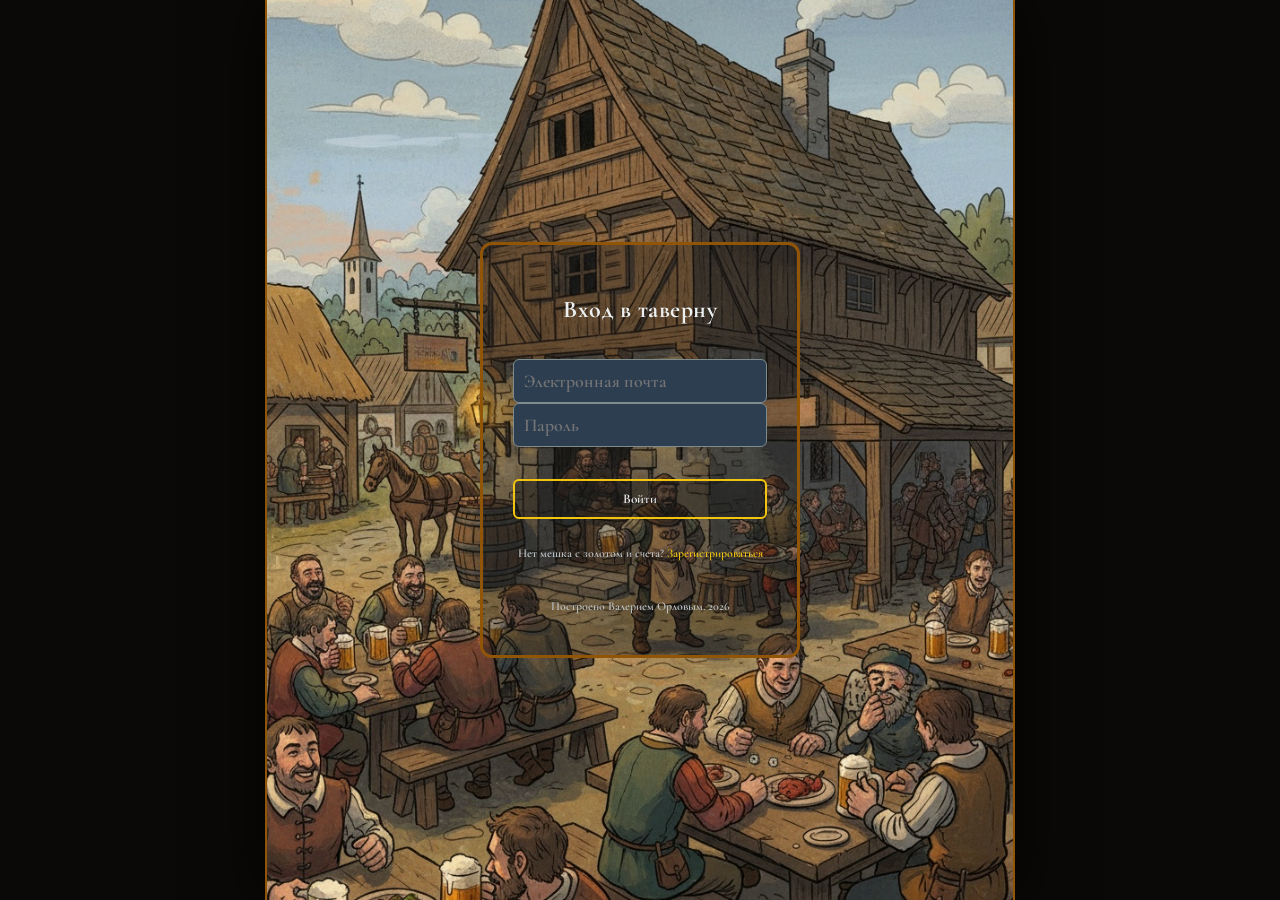
==== commit 981e5f54: "feat/fix/ref: доработана логика подключения к игровой комнате, добавлен модуль для работы со звуком," ====
--- a/game/web/index.html
+++ b/game/web/index.html
@@ -122,9 +122,10 @@
             </div>
         </dialog>
         <dialog id="rules-modal" class="modal">
-            <div class="medieval-card modal-content">
+            <div class="medieval-card game-rules-content">
                 <h2>Правила игры</h2>
-                <p><b>Цель игры:</b> Первым набрать 3000 очков.</p>
+                <p><b>Цель игры:</b> Первым установленное количество очков.</p>
+		<p>Количество очков устанавливается при создании комнаты.</p>
                 <span>Игроки ходят по очереди. В начале хода нужно сделать бросок и выбрать призовые кости!</span>
                 <span>Призовые кости - это кости, которые приносят очки:</span>
                 <span>Очки приносят единицы (100) и пятерки (50), а также комбинации из 3+ одинаковых костей.</span>
--- a/game/web/style.css
+++ b/game/web/style.css
@@ -279,6 +279,13 @@
 .medieval-form { display: flex; flex-direction: column; }
 .form-error-msg { color: red; background-color: #2c3e50; }
 .hidden { display: none!important; }
+.game-rules-content {
+ max-height: 460px;
+ overflow-y: auto;
+ background: rgba(20, 20, 20, 0.95);
+ max-width: 300px;
+}
+.combo-list { list-style-type: none; margin: 0; }
 
 /* Адаптивность (Media Queries) для мобильных устройств */
 /* Стандартные смартфоны вертикально */
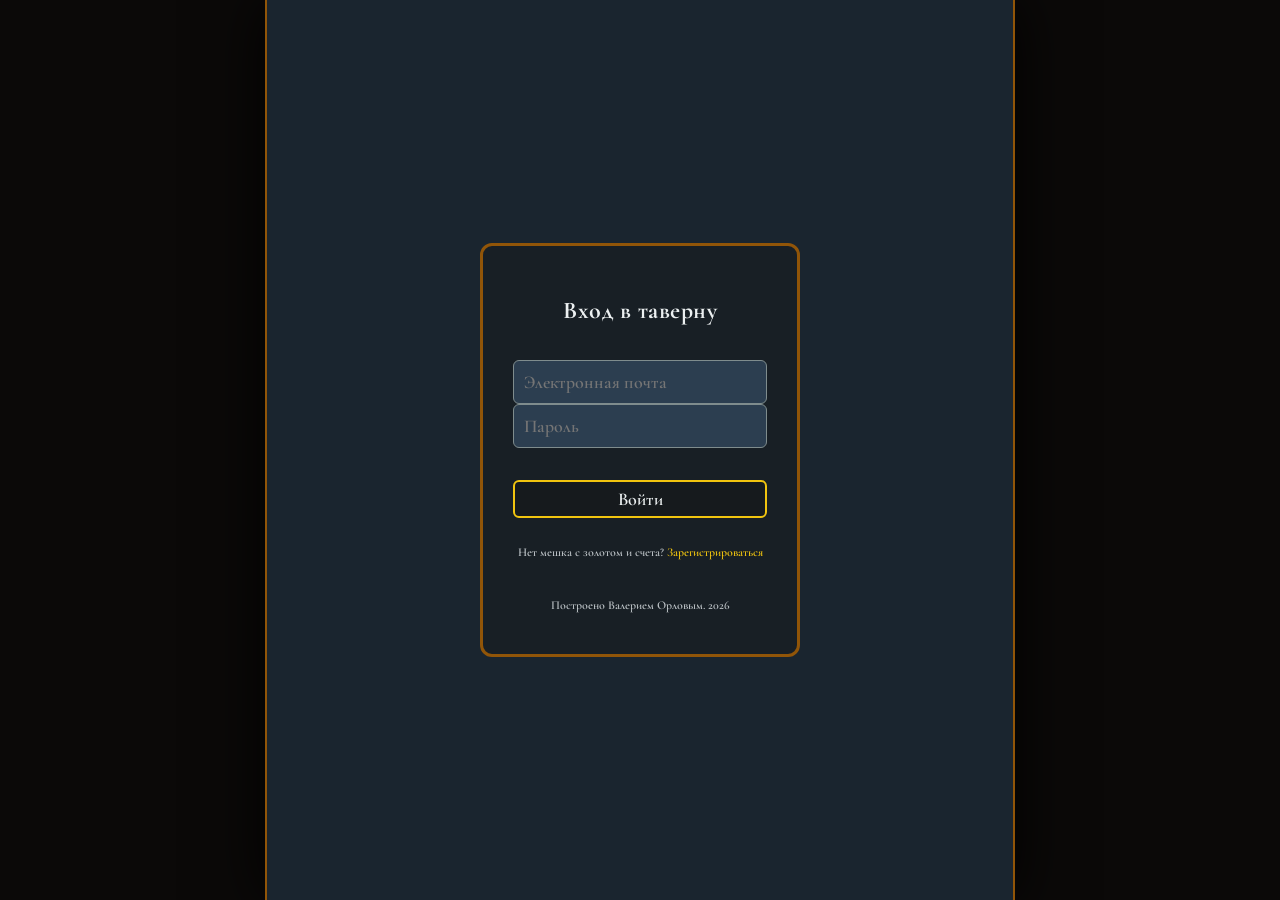
==== commit 15513ca6: "fix: изображения конвертированы в формат webp. скорректирован порядок загрузки изображений" ====
--- a/game/web/index.html
+++ b/game/web/index.html
@@ -8,6 +8,9 @@
     <link rel="preconnect" href="https://fonts.gstatic.com" crossorigin>
     <link href="https://fonts.googleapis.com/css2?family=Cormorant+Garamond:ital,wght@0,600;0,700;1,600&family=Monomakh+Display&display=swap" rel="stylesheet">
     <link rel="stylesheet" href="style.css">
+    <link rel="preload" as="image" href="../pictures/auth-screen.webp" fetchpriority="high">
+    <link rel="preload" as="image" href="../pictures/lobby.webp" fetchpriority="high">
+    <link rel="preload" as="image" href="../pictures/table.webp" type="image/webp">
 </head>
 <body>
     <!-- Экран авторизации -->
@@ -39,12 +42,6 @@
             <p class="toggle-auth-text">Построено Валерием Орловым. 2026</p>
         </div>
     </section>
-    <dialog id="register-confirm-modal" class="modal">
-                <div class="medieval-card modal-content">
-                    <h2>На указанную Вами почту улетело письмо! Чтобы завершить регистрацию, необходимо пройти по ссылке в письме</h2>
-                    <button id="btn-close-create" class="btn-medieval">Хорошо!</button>
-                </div>
-            </dialog>
     <!-- Экран личного кабинета -->
     <section id="lobby-screen" class="lobby screen hidden">
         <div class="medieval-card profile-card">
@@ -54,103 +51,18 @@
                 </div>
                 <h2 id="profile-username">Путник</h2>
             </div>
-            <!-- Модальное окно выбора аватара -->
-            <dialog id="avatar-picker-modal" class="modal">
-                <div class="medieval-card modal-content">
-                    <h2>Выберите свой облик</h2>
-                    <div class="avatar-grid">
-                        <img src="../pictures/avatars/fat_cat.jpg" data-avatar="fat_cat" class="avatar-option">
-                        <img src="../pictures/avatars/mad_queen.jpg" data-avatar="mad_queen" class="avatar-option">
-                        <img src="../pictures/avatars/music_cat.jpg" data-avatar="music_cat" class="avatar-option">
-                        <img src="../pictures/avatars/prophet.jpg" data-avatar="prophet" class="avatar-option">
-                        <img src="../pictures/avatars/rider_girl.jpg" data-avatar="rider_girl" class="avatar-option">
-                    </div>
-                    <button id="btn-close-avatar-picker" class="btn-medieval">Отмена</button>
-                </div>
-            </dialog>
             <div class="wallet-box">
                 <p>💰 Золото в кошельке: <span id="profile-balance">0</span></p>
                 <p>🏆 Победы / Игры: <span id="profile-stats">0 / 0</span></p>
             </div>
-
             <button id="btn-create-game" class="btn-medieval btn-large">Создать комнату</button>
             <button id="btn-find-games" class="btn-medieval btn-large">Поиск комнат</button>
             <button id="btn-leaderboard" class="btn-medieval btn-large">Статистика</button>
             <button id="btn-rules" class="btn-medieval btn-large">Правила игры</button>
             <button id="btn-logout" class="btn-medieval btn-large">Покинуть таверну</button>
-
             <!-- Кнопка управления музыкой (лютня) -->
-            <button id="music-toggle-btn" class="btn-lute btn-medieval" title="Включить/Выключить музыку">🪕 Музыка</button>
-            <!-- Модалка: Создать комнату -->
-            <dialog id="create-room-modal" class="modal">
-                <div class="medieval-card modal-content">
-                    <h2>Создать стол</h2>
-                    <input type="number" id="room-bet-input" placeholder="Размер ставки (золото)" min="10" step="10">
-		    <input type="number" id="room-score-input" placeholder="Очков для победы (по ум. 3000)" min="1000" step="500" value="3000">
-                    <button id="btn-confirm-create" class="btn-medieval">Создать</button>
-                    <button id="btn-close-createModal" class="btn-medieval">Отмена</button>
-                </div>
-            </dialog>
-
-            <!-- Модалка: Поиск комнат -->
-            <dialog id="find-rooms-modal" class="modal">
-                <div class="medieval-card modal-content">
-                    <h2>Свободные столы</h2>
-                    <ul id="rooms-list" class="rooms-list-container">
-                        <!-- Сюда JS будет вставлять комнаты -->
-                    </ul>
-                    <button id="btn-close-find" class="btn-medieval">Закрыть</button>
-                </div>
-            </dialog>
-        </div>
-        <dialog id="leaderboard-modal" class="modal">
-            <div class="medieval-card modal-content">
-                <h2>Рейтинг Таверны</h2>
-                <table class="leaderboard-table">
-                    <thead>
-                        <tr>
-                            <th>Имя</th>
-                            <th>Победы / Игры</th>
-                            <th>Золото</th>
-                        </tr>
-                    </thead>
-                    <tbody id="leaderboard-body">
-                        <!-- место для игроков -->
-                    </tbody>
-                </table>
-                <button id="btn-close-leaderboard" class="btn-medieval">Закрыть</button>
-            </div>
-        </dialog>
-        <dialog id="rules-modal" class="modal">
-            <div class="medieval-card game-rules-content">
-                <h2>Правила игры</h2>
-                <p><b>Цель игры:</b> Первым установленное количество очков.</p>
-		<p>Количество очков устанавливается при создании комнаты.</p>
-                <span>Игроки ходят по очереди. В начале хода нужно сделать бросок и выбрать призовые кости!</span>
-                <span>Призовые кости - это кости, которые приносят очки:</span>
-                <span>Очки приносят единицы (100) и пятерки (50), а также комбинации из 3+ одинаковых костей.</span>
-                <span>После броска необходимо отложить минимум один призовой кубик.</span>
-                <span>Если отложены все 6 кубиков — вы получаете право на повторный бросок всех 6 костей («Маааё почтение!»).</span>
-                <span>Если при броске не выпало ни одной призовой кости — очки раунда сгорают, ход передаётся противнику!</span>
-                <span>Вы можете забанковать очки в любой момент, передав ход противнику.</span>
-                <button id="btn-close-rules" class="btn-medieval">Ясно-понятно...</button>
-            </div>
-        </dialog>
-	<!-- ... Добавьте новые модальные окна перед закрывающим </section> лобби ... -->
-	<dialog id="join-request-modal" class="modal">
-    	    <div class="medieval-card modal-content">
-        	<h2 id="join-request-msg">К вам подключается игрок</h2>
-        	<button id="btn-accept-join" class="btn-medieval">Впустить</button>
-        	<button id="btn-reject-join" class="btn-medieval">Отклонить</button>
-    	    </div>
-	</dialog>
-	<dialog id="join-rejected-modal" class="modal">
-    	    <div class="medieval-card modal-content">
-               <h2>Кажется, вас отклонили...</h2>
-               <p>Попробуйте подключиться в другую комнату или создайте свою.</p>
-               <button id="btn-close-rejected" class="btn-medieval">В таверну</button>
-            </div>
-	</dialog>
+            <button id="music-toggle-btn" class="btn-lute btn-medieval" title="Включить/Выключить музыку">🪕 Музыка</button>           
+        </div>
     </section>
     <section id="game-screen" class="screen hidden">
         <!--Зона противника-->
@@ -215,36 +127,131 @@
                 <button class="btn-bank">В банк</button>
             </div>
         </div>
-        <dialog id="gameover-modal" class="modal">
-            <div class="medieval-card modal-content">
-                <h2 class="gameover-modal-msg">Игра окончена!</h2>
-                <button class="btn-close-gameover-modal btn-medieval">Вернуться в таверну</button>
-            </div>
-        </dialog>
-        <dialog id="surrender-modal" class="modal">
-            <div class="medieval-card modal-content">
-                <h2 class="surrender-modal-msg">Игра окончена!</h2>
-                <button class="btn-surrender btn-medieval">Сдаться</button>
-                <button class="btn-close-surrender-modal btn-medieval">Ну уж нет!</button>
-            </div>
-        </dialog>
-        <dialog id="cheat-sheet-modal" class="modal">
-            <div class="medieval-card modal-content">
-                <h2>🎲 Призовые комбинации</h2>
-                <div class="modal-content combo-list">
-                    <ul>
-                        <li><b>1:</b> 100 очков</li>
-                        <li><b>5:</b> 50 очков</li>
-                        <li><b>Три 1:</b> 1000 очков</li>
-                        <li><b>Три 2 / 3 / 4 / 5 / 6:</b> Номинал × 100 (напр. три 5 = 500)</li>
-                        <li><b>Малый стрит (1-2-3-4-5):</b> 500 очков</li>
-                        <li><b>Большой стрит (1-2-3-4-5-6):</b> 1500 очков</li>
-                    </ul>
-                </div>
-                <button class="btn-close-cheat-sheet-modal btn-medieval">Продолжим..</button>
-            </div>
-        </dialog>
-    </section>
+    </section>
+    <dialog id="avatar-picker-modal" class="modal">
+        <div class="medieval-card modal-content">
+            <h2>Выберите свой облик</h2>
+            <div class="avatar-grid">
+                <img src="../pictures/avatars/fat_cat.jpg" data-avatar="fat_cat" class="avatar-option" loading="lazy">
+                <img src="../pictures/avatars/mad_queen.jpg" data-avatar="mad_queen" class="avatar-option" loading="lazy">
+                <img src="../pictures/avatars/music_cat.jpg" data-avatar="music_cat" class="avatar-option" loading="lazy">
+                <img src="../pictures/avatars/prophet.jpg" data-avatar="prophet" class="avatar-option" loading="lazy">
+                <img src="../pictures/avatars/rider_girl.jpg" data-avatar="rider_girl" class="avatar-option" loading="lazy">
+            <div>
+            <button id="btn-close-avatar-picker" class="btn-medieval">Отмена</button>
+         </div>
+    </dialog>
+    <dialog id="register-confirm-modal" class="modal">
+        <div class="medieval-card modal-content">
+            <h2>На указанную Вами почту улетело письмо! Чтобы завершить регистрацию, необходимо пройти по ссылке в письме</h2>
+            <button id="btn-close-create" class="btn-medieval">Хорошо!</button>
+        </div>
+    </dialog>
+    <!-- Модалка: Создать комнату -->
+    <dialog id="create-room-modal" class="modal">
+        <div class="medieval-card modal-content">
+            <h2>Создать стол</h2>
+            <input type="number" id="room-bet-input" placeholder="Размер ставки (золото)" min="10" step="10">
+	    <input type="number" id="room-score-input" placeholder="Очков для победы (по ум. 3000)" min="1000" step="500" value="3000">
+            <button id="btn-confirm-create" class="btn-medieval">Создать</button>
+            <button id="btn-close-createModal" class="btn-medieval">Отмена</button>
+         </div>
+    </dialog>
+    <!-- Модалка: Поиск комнат -->
+    <dialog id="find-rooms-modal" class="modal">
+         <div class="medieval-card modal-content">
+             <h2>Свободные столы</h2>
+             <ul id="rooms-list" class="rooms-list-container">
+             <!-- Сюда JS будет вставлять комнаты -->
+             </ul>
+             <button id="btn-close-find" class="btn-medieval">Закрыть</button>
+         </div>
+    </dialog>
+    <dialog id="leaderboard-modal" class="modal">
+        <div class="medieval-card modal-content">
+            <h2>Рейтинг Таверны</h2>
+            <table class="leaderboard-table">
+                <thead>
+                    <tr>
+                        <th>Имя</th>
+                        <th>Победы / Игры</th>
+                        <th>Золото</th>
+                    </tr>
+                </thead>
+                <tbody id="leaderboard-body">
+                <!-- место для игроков -->
+                </tbody>
+            </table>
+            <button id="btn-close-leaderboard" class="btn-medieval">Закрыть</button>
+        </div>
+    </dialog>
+    <dialog id="rules-modal" class="modal">
+        <div class="medieval-card game-rules-content">
+            <h2>Правила игры</h2>
+            <p><b>Цель игры:</b> Первым набрать установленное количество очков - количество очков устанавливается при создании комнаты</p>
+	    <span>Игроки ходят по очереди. В начале хода нужно сделать бросок и выбрать призовые кости!</span>
+            <span>Призовые кости - это кости, которые приносят очки:</span>
+            <span>Очки приносят единицы и пятерки, а также комбинации:</span>
+            <ul class="dice-rules-list combo-list">
+                <li class="dice-1"> 100 очков</li>
+                <li class="dice-5"> 50 очков</li>
+                <li class="dice-triple-1"> 1000 очков</li>
+                <li class="dice-triple-any"> Номинал × 100 (напр. три 5 = 500)</li>
+                <li class="dice-small-straight"><b>Малый стрит: </b> 500 очков</li>
+                <li class="dice-large-straight"><b>Большой стрит: </b> 1500 очков</li>
+            </ul>
+	    <span>После броска необходимо отложить минимум один призовой кубик.</span>
+	    <span>Отложенные кубики убираются со стола - вы можете либо бросить оставшиеся кубики, либо положить в банк отложенную сумму. Ход заканчивается тогда, когда у вас кончились кости, либо за бросок не выпало ни одной призовой кости</span>
+            <span>В последнем случае — очки раунда сгорают, ход передаётся противнику!</span>
+	    <span>Если за один бросок отложены все 6 кубиков — вы получаете право на повторный бросок всех 6 костей («Маааё почтение!»).</span>            
+	    <span>Ваш ход заканчивается и передаётся противнику сразу же после того, как Вы положите золото в банк или Вам не выпадет ни одной призовой кости.</span>
+	    <span>Для взаимодействия с противником Вы можете нажать на свой аватар и выбрать одну из предложенных реплик.</span>
+            <button id="btn-close-rules" class="btn-medieval">Ясно-понятно...</button>
+        </div>
+    </dialog>
+    <dialog id="join-request-modal" class="modal">
+        <div class="medieval-card modal-content">
+            <h2 id="join-request-msg">К вам подключается игрок</h2>
+            <button id="btn-accept-join" class="btn-medieval">Впустить</button>
+            <button id="btn-reject-join" class="btn-medieval">Отклонить</button>
+    	</div>
+    </dialog>
+    <dialog id="join-rejected-modal" class="modal">
+    	<div class="medieval-card modal-content">
+           <h2>Кажется, вас отклонили...</h2>
+           <p>Попробуйте подключиться в другую комнату или создайте свою.</p>
+           <button id="btn-close-rejected" class="btn-medieval">В таверну</button>
+         </div>
+    </dialog>
+    <dialog id="gameover-modal" class="modal">
+        <div class="medieval-card modal-content">
+            <h2 class="gameover-modal-msg">Игра окончена!</h2>
+            <button class="btn-close-gameover-modal btn-medieval">Вернуться в таверну</button>
+        </div>
+    </dialog>
+    <dialog id="surrender-modal" class="modal">
+        <div class="medieval-card modal-content">
+            <h2 class="surrender-modal-msg">Игра окончена!</h2>
+            <button class="btn-surrender btn-medieval">Сдаться</button>
+            <button class="btn-close-surrender-modal btn-medieval">Ну уж нет!</button>
+        </div>
+    </dialog>
+    <dialog id="cheat-sheet-modal" class="modal">
+        <div class="medieval-card modal-content">
+            <h2>🎲 Призовые комбинации</h2>
+            <div class="modal-content">
+                <ul class="dice-rules-list combo-list">
+                    <li class="dice-1"> 100 очков</li>
+		    <li class="dice-5"> 50 очков</li>
+                    <li class="dice-triple-1"> 1000 очков</li>
+                    <li class="dice-triple-any"> Номинал × 100 (напр. три 5 = 500)</li>
+                    <li class="dice-small-straight"><b>Малый стрит: </b> 500 очков</li>
+                    <li class="dice-large-straight"><b>Большой стрит: </b> 1500 очков</li>
+                </ul>
+            </div>
+            <button class="btn-close-cheat-sheet-modal btn-medieval">Продолжим..</button>
+        </div>
+    </dialog>
     <script src="config.js"></script>
     <script type="module" src="main.js"></script>
 </body>
--- a/game/web/style.css
+++ b/game/web/style.css
@@ -27,6 +27,33 @@
   font-family: 'Cormorant Garamond', serif;
   font-weight: 600;
   color: #ecf0f1;
+}
+
+dialog[open] {
+ position: fixed;
+ top: 50%;
+ left: 50%;
+ transform: translate(-40%, -50%);
+ display: flex;
+ flex-direction: column;
+ z-index: 9999;
+}
+
+dialog {
+  width: 90vw;
+  margin: 0;
+  padding: 0;
+  background: transparent;
+  border: none;
+  box-shadow: none;
+  max-height: 90dvh;
+}
+
+dialog::backdrop {
+  background: rgba(0, 0, 0, 0.75);
+  -webkit-backdrop-filter: blur(4px);
+  backdrop-filter: blur(4px);
+  z-index: 9998;
 }
 
 h1, h2, h3, .medieval-card-heading, .game-status {
@@ -65,8 +92,9 @@
 
 .btn-medieval {
   background: rgba(20, 20, 20, 0.45);
+  font-size: 18px;
   border: 2px solid #f1c40f;
-  padding: 10px;
+  padding: 6px;
   border-radius: 6px;
   transition: background 0.2s, transform 0.1s;
 }
@@ -89,15 +117,16 @@
   border: none;
   border-radius: 50%;
   color: #fff;
+  font-size: 15px;
   font-weight: bold;
   text-shadow: 1px 1px 4px black, 0 0 10px rgba(0, 0, 0, 0.9);
   box-shadow: inset 3px 3px 6px rgba(255, 255, 255, 0.3), inset -4px -4px 8px rgba(0, 0, 0, 0.6), 0 6px 10px rgba(0, 0, 0, 0.5);
   transition: transform 0.1s, box-shadow 0.1s, filter 0.2s;
 }
 
-.btn-roll { background-image: url('../pictures/btn_roll_img.png'); }
-.btn-select { background-image: url('../pictures/btn_select_img.png'); }
-.btn-bank { background-image: url('../pictures/btn_bank_img.png'); }
+.btn-roll { background-image: url('../pictures/btn_roll_img.webp'); }
+.btn-select { background-image: url('../pictures/btn_select_img.webp'); }
+.btn-bank { background-image: url('../pictures/btn_bank_img.webp'); }
 
 /* Интерактивные состояния (нажатие) */
 .btn-roll:active, .btn-bank:active, .btn-select:active {
@@ -122,15 +151,15 @@
   height: 100dvh;
   width: 100%;
   background-color: #1a252f;
-  background-image: url('../pictures/table-area.jpg');
+  background-image: url('../pictures/table-area.webp');
   background-size: cover;
   background-position: center;
   position: relative;
 }
 
 .screen.hidden { display: none !important; }
-.welcome { background-image: url('../pictures/auth-screen.jpg'); }
-.lobby { background-image: url('../pictures/lobby.jpg'); }
+.welcome { background-image: url('../pictures/auth-screen.webp'); }
+.lobby { background-image: url('../pictures/lobby.webp'); }
 
 .player-area {
   display: flex;
@@ -146,8 +175,8 @@
   box-shadow: inset 0 0 50px rgba(0,0,0,0.8);
 }
 
-.self-area { background-image: url('../pictures/player_area_clean.jpg'); }
-.opponent-area { background-image: url('../pictures/opponent-area.jpg'); position: relative; }
+.self-area { background-image: url('../pictures/player_area_clean.webp'); }
+.opponent-area { background-image: url('../pictures/opponent-area.webp'); position: relative; }
 
 .table-area {
   flex-grow: 1; 
@@ -158,18 +187,10 @@
   width: 100%; /* Замена 100vw */
   padding: 20px;
   gap: 15px;
-  background-image: url('../pictures/table.jpg');
+  background-image: url('../pictures/table.webp');
   background-size: cover;
   background-position: center;
   box-shadow: inset 0 0 100px rgba(0,0,0,0.8); 
-}
-
-dialog {
-  background: transparent;
-  border: none;
-  box-shadow: none;  
-  overflow: hidden;
-  max-width: 100%;
 }
 
 .medieval-card {
@@ -247,13 +268,13 @@
  background-color: rgba(248, 233, 177, 0.55);
  box-shadow: inset 0 0 50px rgba(0,0,0,0.8);
  }
-.rooms-list-container { height: 300px; width: 100%; overflow-y: auto; padding-inline-start: 0; list-style-type: none; margin-bottom: 5px; border-radius: 8px; border: 1px solid #915508; font-size: 13px; color: rgb(244, 236, 236); text-align: center; background-color: rgba(30, 30, 30, 0.7); background-image: url('../pictures/game-log-display.jpg'); background-size: cover; background-position: center; box-shadow: inset 0 0 50px rgba(0,0,0,0.8); }
-.rooms-list-row { display: flex; justify-content: space-between; align-items: center; font-size: 1rem; text-shadow: 1px 1px 4px black, 0 0 10px rgba(0, 0, 0, 0.8); border-bottom: 1px solid #070707; }
+.rooms-list-container { height: 300px; width: 100%; overflow-y: auto; padding-inline-start: 0; list-style-type: none; margin-bottom: 5px; border-radius: 8px; border: 1px solid #915508; font-size: 13px; color: rgb(244, 236, 236); text-align: center; background-color: rgba(30, 30, 30, 0.7); background-image: url('../pictures/game-log-display.webp'); background-size: cover; background-position: center; box-shadow: inset 0 0 50px rgba(0,0,0,0.8); }
+.rooms-list-row { display: flex; justify-content: space-evenly; align-items: center; font-size: 1rem; text-shadow: 1px 1px 4px black, 0 0 10px rgba(0, 0, 0, 0.8); border-bottom: 1px solid #070707; }
 .game-status { background: #f4e4bc; background-image: linear-gradient(to right, #d4b474, #f4e4bc 15%, #f4e4bc 85%, #d4b474); color: #130c02; padding: 12px 40px; font-weight: bold; font-size: 18px; text-align: center; border-top: 3px solid #8b4513; border-bottom: 3px solid #8b4513; border-radius: 20px / 50px; box-shadow: 0 5px 15px rgba(0, 0, 0, 0.7), inset 0 0 20px rgba(139, 69, 19, 0.4); min-width: 250px; opacity: 0; visibility: hidden; transition: opacity 0.3s ease, visibility 0.3s ease; }
 .game-status.visible { opacity: 1; z-index: 3; visibility: visible; }
 
 /* Меню аватара и таймер */
-#avatar-menu { position: absolute; bottom: 110%; left: 50%; transform: translateX(-50%); display: flex; flex-direction: column; gap: 6px; padding: 10px; background: rgba(20, 15, 10, 0.92); background-image: url('../pictures/game-log-display.jpg'); background-size: cover; border: 2px solid #8b4513; border-radius: 12px; box-shadow: 0 8px 20px rgba(0, 0, 0, 0.8), inset 0 0 15px rgba(0, 0, 0, 0.7); z-index: 100; width: max-content; max-width: 90vw; }
+#avatar-menu { position: absolute; bottom: 110%; left: 50%; transform: translateX(-50%); display: flex; flex-direction: column; gap: 6px; padding: 10px; background: rgba(20, 15, 10, 0.92); background-image: url('../pictures/game-log-display.webp'); background-size: cover; border: 2px solid #8b4513; border-radius: 12px; box-shadow: 0 8px 20px rgba(0, 0, 0, 0.8), inset 0 0 15px rgba(0, 0, 0, 0.7); z-index: 100; width: max-content; max-width: 90vw; }
 #avatar-menu button { display: flex; align-items: center; justify-content: center; width: 100%; padding: 6px 12px; margin: 0; cursor: pointer; font-family: 'Cormorant Garamond', serif; font-weight: 700; font-size: 14px; text-align: center; box-sizing: border-box; transition: transform 0.15s ease, box-shadow 0.15s ease, filter 0.15s ease; }
 #avatar-menu button:hover { transform: translateY(-2px); }
 #avatar-menu button:active { transform: translateY(1px); }
@@ -277,6 +298,7 @@
 .toggle-auth-text { font-size: 12px; color: #bdc3c7; }
 .toggle-auth-text a { color: #f1c40f; text-decoration: none; }
 .medieval-form { display: flex; flex-direction: column; }
+.wallet-box { font-size: 18px; }
 .form-error-msg { color: red; background-color: #2c3e50; }
 .hidden { display: none!important; }
 .game-rules-content {
@@ -285,8 +307,69 @@
  background: rgba(20, 20, 20, 0.95);
  max-width: 300px;
 }
-.combo-list { list-style-type: none; margin: 0; }
-
+
+.combo-list {
+  list-style-type: none;
+  margin: 0;
+  padding: 0;
+  display: flex;
+  flex-direction: column;
+  gap: 12px; /* Расстояние между строками правил */
+}
+
+/* Настройка строк списка */
+.dice-rules-list li {
+  display: flex;
+  align-items: center; /* Центрируем кубики и текст по вертикали */
+  gap: 12px;           /* Отступ между кубиками и текстом */
+  font-size: 16px;
+  color: #fff;
+}
+
+/* Общие стили для всех Unicode-иконок */
+.dice-rules-list li::before {
+  font-size: 26px;       /* Размер кубиков */
+  color: #f1c40f;        /* Золотой цвет под стиль кнопок */
+  line-height: 1;
+  letter-spacing: -2px;  /* Сближает кубики в комбинациях, чтобы они стояли плотнее */
+  flex-shrink: 0;        /* Запрещает кубикам сжиматься на маленьких экранах */
+  text-shadow: 0 0 5px rgba(241, 196, 15, 0.4); /* Легкое золотое свечение */
+}
+
+/* Назначаем конкретные символы кубиков для каждого правила */
+.dice-1::before {
+  content: "⚀";
+}
+
+.dice-5::before {
+  content: "⚄";
+}
+
+.dice-triple-1::before {
+  content: "⚀⚀⚀";
+  font-size: 22px; /* Чуть уменьшаем размер, так как кубиков три в ряд */
+}
+
+.dice-triple-any::before {
+  content: "⚁⚂⚃"; /* Наглядная демонстрация "любых трех" */
+  font-size: 22px;
+}
+
+.dice-small-straight::before {
+  content: "⚀⚁⚂⚃⚄";
+  font-size: 18px; /* Ещё чуть меньше, чтобы длинный ряд не выбивался по ширине */
+  letter-spacing: -3px;
+}
+
+.dice-large-straight::before {
+  content: "⚀⚁⚂⚃⚄⚅";
+  font-size: 18px;
+  letter-spacing: -3px;
+}
+.leaderboard-table {
+  max-width: 300px;
+  overflow-y: auto;
+}
 /* Адаптивность (Media Queries) для мобильных устройств */
 /* Стандартные смартфоны вертикально */
 @media (max-width: 480px) {
@@ -346,3 +429,29 @@
   .table-area { background-position: bottom; }
   .dice-container { max-width: 750px; }
 }
+/* Адаптив под пропорции iPad и планшетов */
+@media (min-width: 768px) and (max-width: 1024px) {
+  .screen {
+    max-width: 100%;
+    height: 100dvh;
+  }
+
+  .table-area {
+    padding: 15px;
+    gap: 10px;
+  }
+
+  .dice-container {
+    height: 280px;
+  }
+
+  .btn-roll, .btn-bank, .btn-select {
+    width: 95px;
+    height: 95px;
+    font-size: 14px;
+  }
+
+  .medieval-card {
+    max-width: 420px;
+  }
+}
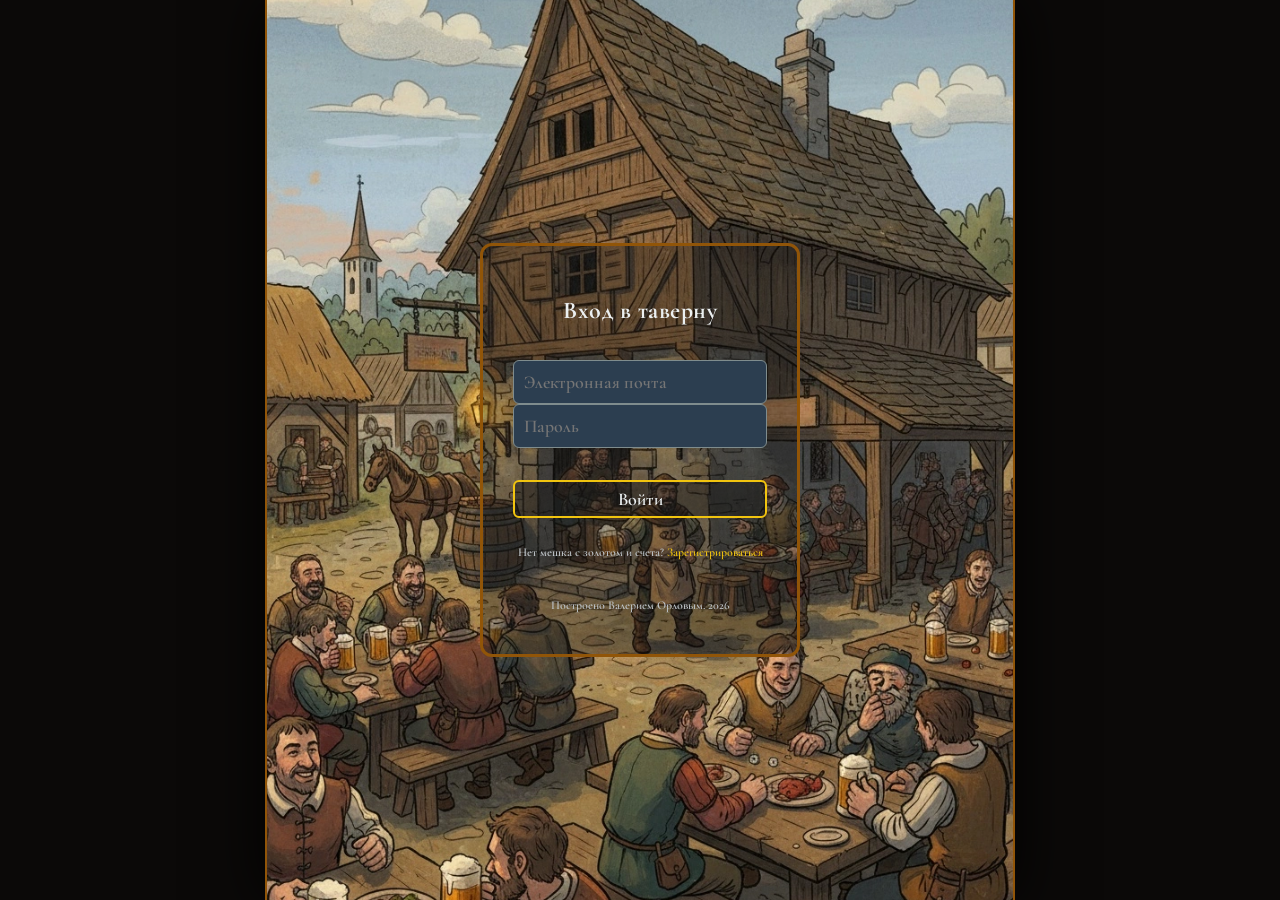
==== commit b8fe71df: "Initial commit" ====
--- a/game/web/index.html
+++ b/game/web/index.html
@@ -253,6 +253,7 @@
         </div>
     </dialog>
     <script src="config.js"></script>
+    <script src="/env.js"></script>
     <script type="module" src="main.js"></script>
 </body>
 </html>
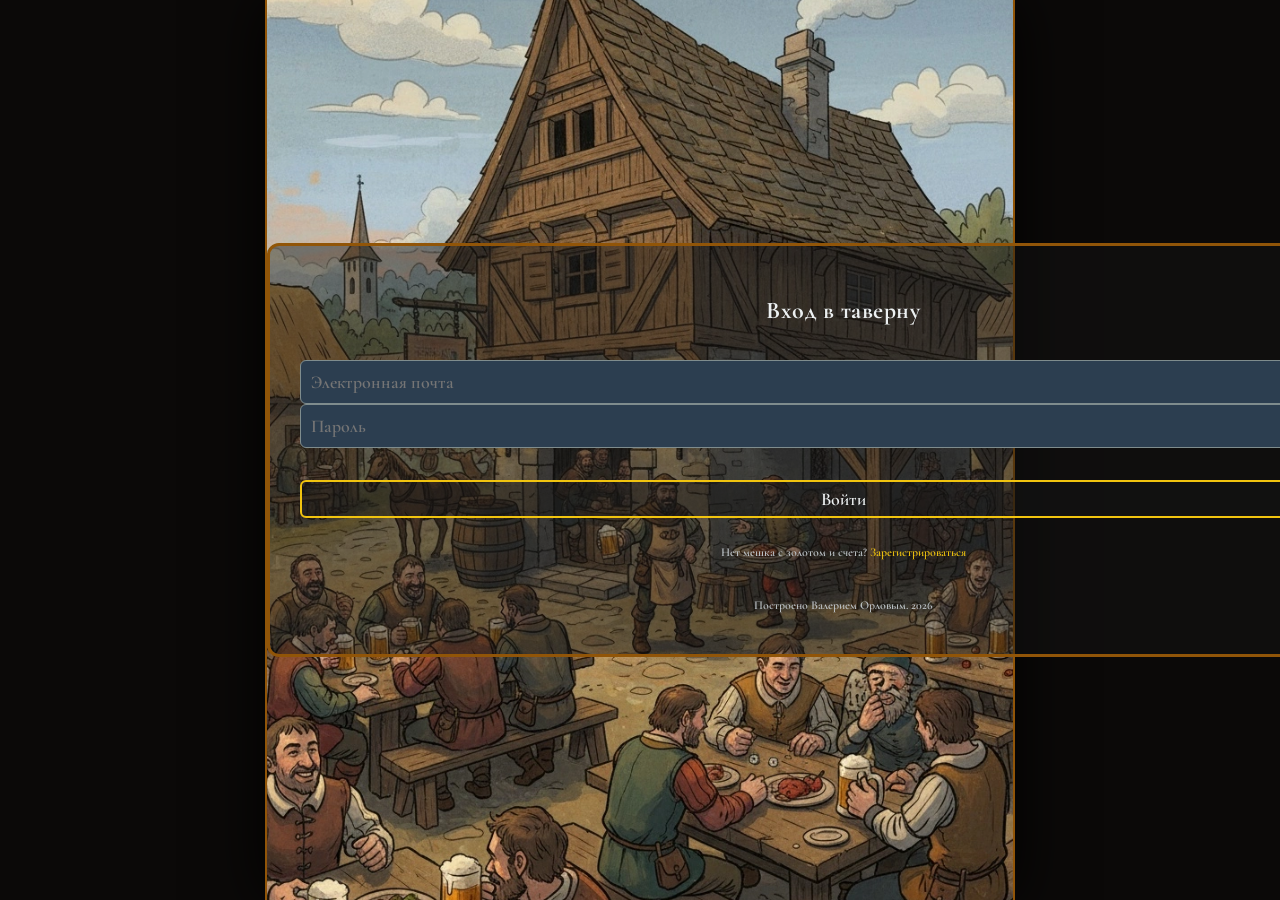
==== commit b25082f7: "fix: переработана логика сокета для корректного переподключения, скорректирована логика еженедельног" ====
--- a/game/web/index.html
+++ b/game/web/index.html
@@ -96,6 +96,7 @@
             <div class="stats-box">
                 <div class="stat-box left-stat">
                     <span>Отложено: <span id="self-selected">0</span></span>
+                    <span>Выбрано: <span id="selected-score-value">0</span></span>
                 </div>
                 <div class="player-avatar-container">
                     <!-- Клик по картинке открывает меню -->
@@ -189,23 +190,23 @@
         <div class="medieval-card game-rules-content">
             <h2>Правила игры</h2>
             <p><b>Цель игры:</b> Первым набрать установленное количество очков - количество очков устанавливается при создании комнаты</p>
-	    <span>Игроки ходят по очереди. В начале хода нужно сделать бросок и выбрать призовые кости!</span>
+	        <span>Игроки ходят по очереди. В начале хода нужно сделать бросок и выбрать призовые кости!</span>
             <span>Призовые кости - это кости, которые приносят очки:</span>
             <span>Очки приносят единицы и пятерки, а также комбинации:</span>
             <ul class="dice-rules-list combo-list">
                 <li class="dice-1"> 100 очков</li>
                 <li class="dice-5"> 50 очков</li>
                 <li class="dice-triple-1"> 1000 очков</li>
-                <li class="dice-triple-any"> Номинал × 100 (напр. три 5 = 500)</li>
+                <li class="dice-triple-any"> Номинал × 100 (напр. три 4 = 400)</li>
                 <li class="dice-small-straight"><b>Малый стрит: </b> 500 очков</li>
                 <li class="dice-large-straight"><b>Большой стрит: </b> 1500 очков</li>
             </ul>
-	    <span>После броска необходимо отложить минимум один призовой кубик.</span>
-	    <span>Отложенные кубики убираются со стола - вы можете либо бросить оставшиеся кубики, либо положить в банк отложенную сумму. Ход заканчивается тогда, когда у вас кончились кости, либо за бросок не выпало ни одной призовой кости</span>
+	        <span>После броска необходимо отложить минимум один призовой кубик.</span>
+	        <span>Отложенные кубики убираются со стола - вы можете либо бросить оставшиеся кубики, либо положить в банк отложенную сумму. Ход заканчивается тогда, когда у вас кончились кости, либо за бросок не выпало ни одной призовой кости</span>
             <span>В последнем случае — очки раунда сгорают, ход передаётся противнику!</span>
-	    <span>Если за один бросок отложены все 6 кубиков — вы получаете право на повторный бросок всех 6 костей («Маааё почтение!»).</span>            
-	    <span>Ваш ход заканчивается и передаётся противнику сразу же после того, как Вы положите золото в банк или Вам не выпадет ни одной призовой кости.</span>
-	    <span>Для взаимодействия с противником Вы можете нажать на свой аватар и выбрать одну из предложенных реплик.</span>
+	        <span>Если за один бросок отложены все 6 кубиков — вы получаете право на повторный бросок всех 6 костей («Маааё почтение!»).</span>            
+	        <span>Ваш ход заканчивается и передаётся противнику сразу же после того, как Вы положите золото в банк или Вам не выпадет ни одной призовой кости.</span>
+	        <span>Для взаимодействия с противником Вы можете нажать на свой аватар и выбрать одну из предложенных реплик.</span>
             <button id="btn-close-rules" class="btn-medieval">Ясно-понятно...</button>
         </div>
     </dialog>
@@ -237,19 +238,24 @@
         </div>
     </dialog>
     <dialog id="cheat-sheet-modal" class="modal">
-        <div class="medieval-card modal-content">
+        <div class="medieval-card">
             <h2>🎲 Призовые комбинации</h2>
-            <div class="modal-content">
-                <ul class="dice-rules-list combo-list">
-                    <li class="dice-1"> 100 очков</li>
-		    <li class="dice-5"> 50 очков</li>
-                    <li class="dice-triple-1"> 1000 очков</li>
-                    <li class="dice-triple-any"> Номинал × 100 (напр. три 5 = 500)</li>
-                    <li class="dice-small-straight"><b>Малый стрит: </b> 500 очков</li>
-                    <li class="dice-large-straight"><b>Большой стрит: </b> 1500 очков</li>
-                </ul>
-            </div>
+            <ul class="dice-rules-list combo-list" style="text-align: left;">
+                <li class="dice-1"> 100 очков</li>
+                <li class="dice-5"> 50 очков</li>
+                <li class="dice-triple-1"> 1000 очков</li>
+                <li class="dice-triple-any"> Номинал × 100 (напр. три 4 = 400)</li>
+                <li class="dice-small-straight"><b>Малый стрит: </b> 500 очков</li>
+                <li class="dice-large-straight"><b>Большой стрит: </b> 1500 очков</li>
+            </ul>
             <button class="btn-close-cheat-sheet-modal btn-medieval">Продолжим..</button>
+        </div>
+    </dialog>
+    <dialog id="zonk-modal" class="modal">
+        <div class="medieval-card modal-content zonk-modal-content">
+            <h2>💥 Пупупууу :/</h2>
+            <p>Очки раунда сгорели...</p>
+            <img src="../pictures/sad-trumpet.gif" alt="Zonk!" class="zonk-gif">
         </div>
     </dialog>
     <script src="config.js"></script>
--- a/game/web/style.css
+++ b/game/web/style.css
@@ -29,31 +29,39 @@
   color: #ecf0f1;
 }
 
-dialog[open] {
- position: fixed;
- top: 50%;
- left: 50%;
- transform: translate(-40%, -50%);
- display: flex;
- flex-direction: column;
- z-index: 9999;
-}
-
 dialog {
-  width: 90vw;
-  margin: 0;
-  padding: 0;
+  position: fixed;
+  inset: 0;              /* Растягивает диалог на всю ширину и высоту экрана */
+  width: 100vw;
+  height: 100dvh;
+  max-width: none;
+  max-height: none;
   background: transparent;
   border: none;
   box-shadow: none;
-  max-height: 90dvh;
+  padding: 0;
+  margin: 0;
+  
+  /* Превращаем сам диалог в флекс-контейнер для идеального центра */
+  display: flex;
+  align-items: center;
+  justify-content: center;
+  
+  z-index: 9999;
+  opacity: 0;
+  pointer-events: none;
+  transition: opacity 0.2s ease;
+}
+
+dialog[open] {
+  opacity: 1;
+  pointer-events: auto;
 }
 
 dialog::backdrop {
   background: rgba(0, 0, 0, 0.75);
   -webkit-backdrop-filter: blur(4px);
   backdrop-filter: blur(4px);
-  z-index: 9998;
 }
 
 h1, h2, h3, .medieval-card-heading, .game-status {
@@ -194,21 +202,77 @@
 }
 
 .medieval-card {
-  width: 100%;
-  max-width: 320px;
-  background: rgba(20, 20, 20, 0.36);
+  margin: auto; /* Жесткий центр */
+  display: flex;
+  flex-direction: column;
+  width: 90vw;
+  gap: 15px;
+  text-align: center;
+  background: rgba(20, 20, 20, 0.45);
   border: 3px solid #915508;
   border-radius: 12px;
   padding: 30px;
-  display: flex;
-  flex-direction: column;
-  gap: 15px;
-  text-align: center;
+  box-sizing: border-box;
 }
 
 .modal-content {
   background: rgba(20, 20, 20, 0.95);
   max-width: 300px;
+}
+
+/* Специфичные размеры и увеличенный шрифт для модалок правил и шпаргалки */
+#rules-modal .medieval-card {
+  max-width: 800px;
+  width: 90vw;
+  max-height: 85dvh;
+  font-size: 1.2rem; /* Увеличили общий шрифт */
+}
+
+#rules-modal .game-rules-content {
+  max-width: 100%;
+  max-height: 70dvh;
+  overflow-y: auto;
+  text-align: left;
+  padding: 20px;
+}
+
+#rules-modal .dice-rules-list li {
+  font-size: 1.15rem; /* Увеличили шрифт элементов правил */
+}
+
+#cheat-sheet-modal .medieval-card {
+  max-width: 800px;
+  width: 90vw;
+  max-height: 75dvh;
+  font-size: 1.15rem;
+  padding: 5px;
+}
+
+#cheat-sheet-modal .dice-rules-list li {
+  font-size: 1.1rem;
+}
+
+/* Стили для модального окна события ZONK */
+#zonk-modal .medieval-card.zonk-modal-content {
+  width: 220px;
+  height: 220px;
+  max-width: 220px;
+  max-height: 220px;
+  padding: 15px;
+  display: flex;
+  align-items: center;
+  justify-content: center;
+  background: rgba(20, 15, 10, 0.95);
+  border: 3px solid #915508;
+  border-radius: 16px;
+  box-shadow: 0 10px 30px rgba(0, 0, 0, 0.8), inset 0 0 15px rgba(139, 69, 19, 0.5);
+}
+
+.zonk-gif {
+  width: 100%;
+  height: 100%;
+  object-fit: contain;
+  border-radius: 8px;
 }
 
 /* Профили игроков, аватары и статистика */
@@ -225,7 +289,7 @@
 .avatar-option:hover { transform: scale(1.1); border-color: #f1c40f; }
 .player-name { margin: 0; z-index: 2; font-weight: bold; }
 .stat-box { display: flex; align-items:center; justify-content: center; min-width: 120px; font-size: 16px; padding: 8px 12px; border-radius: 6px; }
-.left-stat { text-align: left; }
+.left-stat { display: flex; flex-direction: column; text-align: left; }
 .right-stat { text-align: right; }
 .profile-card { text-shadow: 1px 1px 3px black; }
 
@@ -351,12 +415,12 @@
 }
 
 .dice-triple-any::before {
-  content: "⚁⚂⚃"; /* Наглядная демонстрация "любых трех" */
+  content: "⚃⚃⚃"; /* Наглядная демонстрация "любых трех" */
   font-size: 22px;
 }
 
 .dice-small-straight::before {
-  content: "⚀⚁⚂⚃⚄";
+  content: "⚀⚁⚂⚃⚄/⚁⚂⚃⚄⚅";
   font-size: 18px; /* Ещё чуть меньше, чтобы длинный ряд не выбивался по ширине */
   letter-spacing: -3px;
 }
